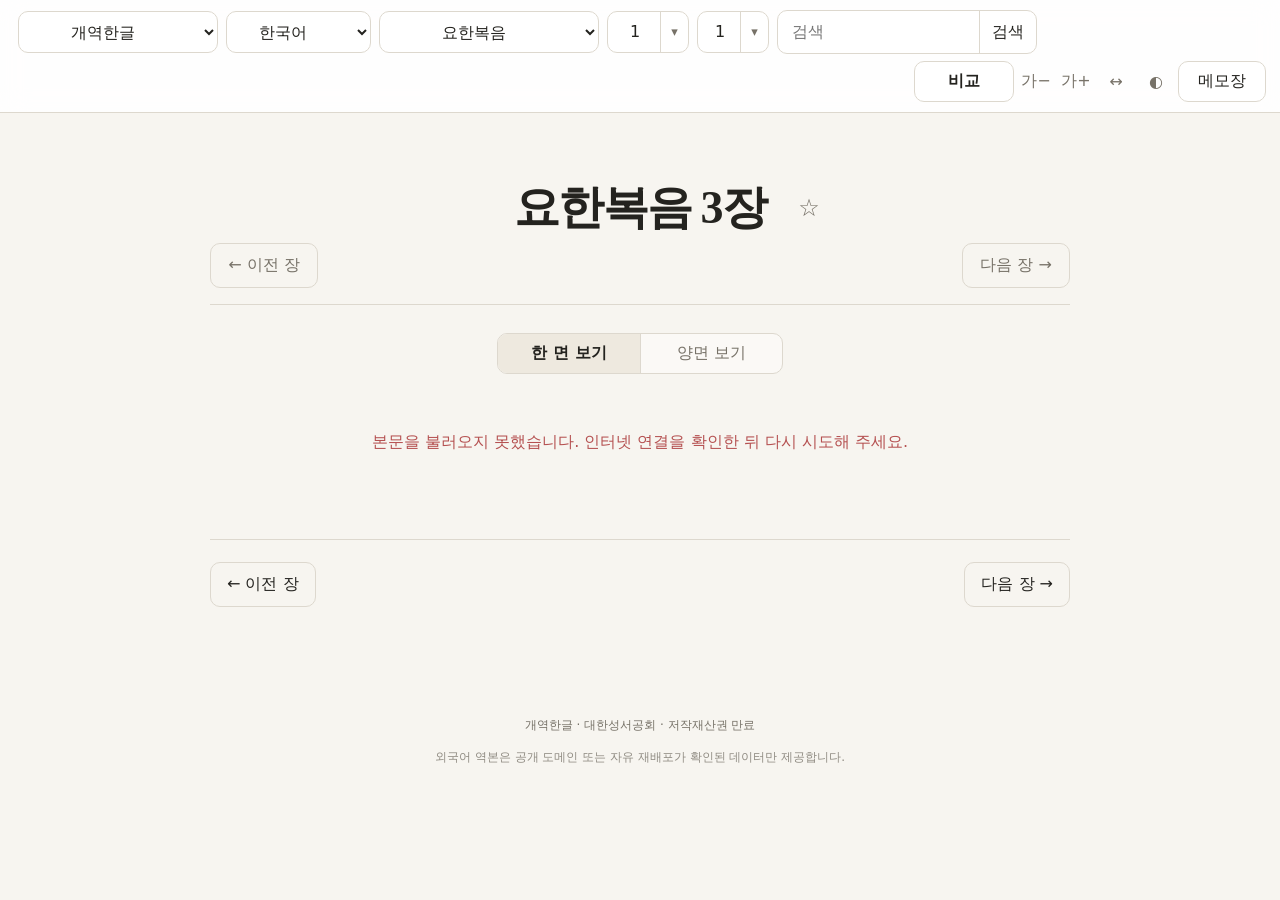
==== index.html @ c9e2caee "Restore GitHub Pages SEO host without reverting current Naver verification" ====
<!doctype html>
<html lang="ko">
<head>
  <meta charset="utf-8" />
  <meta name="viewport" content="width=device-width, initial-scale=1" />
  <meta name="color-scheme" content="light dark" />
  <meta name="google-site-verification" content="EF2VO-iQ2-aE8XbWLEJMWtKK4ZJ64HwWcraIycWCmkI" />
  <meta name="naver-site-verification" content="29ad848c2a7a71d6f9ae5b2a750b5d3fbcb6cfc6" />
  <meta name="description" content="개역한글과 여러 공개 역본을 편하게 읽고 비교할 수 있는 PC 중심 성경 읽기 웹서비스입니다." />
  <meta name="robots" content="index,follow" />
  <link rel="canonical" href="https://gsh4124-cyber.github.io/bible-reader/" />
  <link rel="alternate" hreflang="ko" href="https://gsh4124-cyber.github.io/bible-reader/" />
  <link rel="alternate" hreflang="en" href="https://gsh4124-cyber.github.io/bible-reader/en/" />
  <link rel="alternate" hreflang="fr" href="https://gsh4124-cyber.github.io/bible-reader/fr/" />
  <link rel="alternate" hreflang="de" href="https://gsh4124-cyber.github.io/bible-reader/de/" />
  <link rel="alternate" hreflang="zh" href="https://gsh4124-cyber.github.io/bible-reader/zh/" />
  <link rel="alternate" hreflang="ru" href="https://gsh4124-cyber.github.io/bible-reader/ru/" />
  <link rel="alternate" hreflang="la" href="https://gsh4124-cyber.github.io/bible-reader/la/" />
  <link rel="alternate" hreflang="pt" href="https://gsh4124-cyber.github.io/bible-reader/pt/" />
  <link rel="alternate" hreflang="ar" href="https://gsh4124-cyber.github.io/bible-reader/ar/" />
  <link rel="alternate" hreflang="x-default" href="https://gsh4124-cyber.github.io/bible-reader/" />
  <title>성경 읽기 · 개역한글 및 다국어 역본 비교</title>
  <link rel="stylesheet" href="styles.css" />
  <link rel="stylesheet" href="features.css" />
  <link rel="stylesheet" href="ui-fix.css" />
  <link rel="stylesheet" href="i18n-layout.css" />
  <link rel="stylesheet" href="records-enhancements.css" />
</head>
<body>
  <header class="topbar">
    <div class="topbar-inner centered-nav">
      <div class="location-controls" aria-label="성경 위치 선택">
        <select id="translationSelect" class="translation-select" aria-label="성경 버전"><option value="krv1961">개역한글</option><option value="kjv">KJV</option><option value="web">WEB</option><option value="asv">ASV</option><option value="lsg">Louis Segond 1910</option><option value="luth1912">Lutherbibel 1912</option><option value="cuv">和合本 CUV</option><option value="synodal">Синодальный</option><option value="vulg">Vulgata</option></select>
        <select id="bookSelect" aria-label="성경책"></select>
        <select id="chapterSelect" aria-label="장" hidden></select>
        <div id="chapterNumberControl" class="number-jump-control">
          <input id="chapterNumberInput" class="number-jump-input" type="text" inputmode="numeric" pattern="[0-9]*" value="1" aria-label="장 번호" />
          <button id="chapterOptionsButton" class="number-jump-options" type="button" aria-haspopup="listbox" aria-expanded="false" aria-label="장 목록">▾</button>
          <div id="chapterOptionsMenu" class="number-jump-menu" role="listbox" hidden></div>
        </div>
        <select id="verseSelect" aria-label="절" hidden><option value="1">1절</option></select>
        <div id="verseNumberControl" class="number-jump-control">
          <input id="verseNumberInput" class="number-jump-input" type="text" inputmode="numeric" pattern="[0-9]*" value="1" aria-label="절 번호" />
          <button id="verseOptionsButton" class="number-jump-options" type="button" aria-haspopup="listbox" aria-expanded="false" aria-label="절 목록">▾</button>
          <div id="verseOptionsMenu" class="number-jump-menu" role="listbox" hidden></div>
        </div>
        <form id="searchForm" class="top-search" role="search"><input id="searchInput" list="bookList" type="search" autocomplete="off" placeholder="검색" aria-label="성경 검색" /><datalist id="bookList"></datalist><button id="searchButton" type="submit">검색</button></form>
      </div>
      <div class="toolbar" aria-label="읽기 도구"><button id="compareToggle" class="text-button primary-tool" type="button" aria-pressed="false">비교</button><button id="fontDown" class="quick-tool">가−</button><button id="fontUp" class="quick-tool">가+</button><button id="widthToggle" class="quick-tool">↔</button><button id="themeToggle" class="quick-tool" aria-label="테마">◐</button></div>
    </div>
  </header>
  <main><section class="reader-shell">
    <aside class="ad-slot ad-slot-top" data-ad-slot="top" aria-label="광고 영역"><span>광고</span></aside>
    <section id="searchPanel" class="search-panel" hidden><div class="search-panel-head"><p id="searchSummary" class="search-summary"></p><button id="closeSearch" type="button" class="search-close">닫기</button></div><div id="searchResults" class="search-results"></div></section>
    <div class="chapter-heading"><button id="prevChapterTitle" class="title-chapter-nav" type="button">← 이전 장</button><h1 id="chapterTitle">요한복음 3장</h1><button id="nextChapterTitle" class="title-chapter-nav" type="button">다음 장 →</button></div>
    <div class="reader-view-controls" aria-label="보기 방식"><div class="reader-view-buttons"><button id="singlePageView" type="button" class="reader-view-button active" aria-pressed="true">한 면 보기</button><button id="dualPageView" type="button" class="reader-view-button" aria-pressed="false">양면 보기</button></div></div>
    <section id="comparePanel" class="compare-panel" hidden aria-label="역본 비교">
      <div class="compare-head compare-head-selects"><div class="compare-translation-block"><select id="leftTranslation" aria-label="왼쪽 비교 역본"></select></div><button id="swapTranslations" type="button" class="swap-button" title="좌우 역본 바꾸기">⇄</button><div class="compare-translation-block"><select id="rightTranslation" aria-label="오른쪽 비교 역본"></select></div></div>
      <div id="compareStatus" class="compare-status"></div><div id="compareRows" class="compare-rows"></div>
    </section>
    <div id="singleReader"><div id="status" class="status">본문을 불러오는 중…</div><article id="verses" class="verses"></article></div>
    <nav class="chapter-nav"><button id="prevChapterBottom">← 이전 장</button><button id="nextChapterBottom">다음 장 →</button></nav>
    <aside class="ad-slot ad-slot-bottom" data-ad-slot="bottom" aria-label="광고 영역"><span>광고</span></aside>
  </section></main>
  <footer><p id="translationAttribution">개역한글 · 대한성서공회</p><p class="source-note">외국어 역본은 공개 도메인 또는 자유 재배포가 확인된 데이터만 제공합니다.</p></footer>
  <script src="app.js" defer></script><script src="extra-translations.js" defer></script><script src="local-file-language.js" defer></script><script src="i18n.js" defer></script><script src="reference.js" defer></script><script src="book-finder.js" defer></script><script src="compare.js" defer></script><script src="verse-picker.js" defer></script><script src="number-jump.js" defer></script><script src="clipboard.js" defer></script><script src="title-nav.js" defer></script><script src="exact-search.js" defer></script><script src="verse-tools.js" defer></script><script src="records-enhancements.js" defer></script><script src="runtime-ui-i18n.js" defer></script><script src="analytics.js" defer></script><script src="ui-language-sync.js" defer></script>
</body></html>
---- styles.css ----
:root {
  --bg: #f7f5f0; --panel: rgba(255,255,255,.88); --text: #24231f; --muted: #777268; --line: #ddd8ce;
  --hover: #eee9df; --verse-number: #9a8e7d; --reader-width: 960px; --font-size: 21px; --line-height: 1.9;
}
:root[data-theme="dark"] { --bg:#151617; --panel:rgba(28,29,30,.92); --text:#eeeae2; --muted:#a9a49a; --line:#393a3b; --hover:#27292a; --verse-number:#8e887e; }
* { box-sizing:border-box; }
html { scroll-behavior:smooth; }
body { margin:0; background:var(--bg); color:var(--text); font-family:"Pretendard","Noto Sans KR",-apple-system,BlinkMacSystemFont,"Segoe UI",system-ui,sans-serif; transition:background .2s ease,color .2s ease; }
button,select,input { font:inherit; }
.topbar { position:sticky; top:0; z-index:20; padding:10px 18px; background:var(--panel); border-bottom:1px solid var(--line); backdrop-filter:blur(14px); }
.topbar-inner { width:min(1560px,100%); margin:0 auto; display:flex; align-items:center; gap:12px; min-width:0; }
.location-controls { flex:1 1 auto; min-width:0; display:flex; align-items:center; gap:7px; flex-wrap:nowrap; }
.toolbar { flex:0 0 auto; margin-left:auto; display:flex; align-items:center; gap:4px; white-space:nowrap; }
select,button,input { border:1px solid var(--line); background:transparent; color:var(--text); border-radius:10px; }
select { min-width:0; padding:10px 30px 10px 11px; background:color-mix(in srgb,var(--panel) 82%,transparent); white-space:nowrap; }
.translation-select { width:132px; flex:0 0 132px; }
.language-selector-wrap { flex:0 0 auto; min-width:136px; display:inline-flex !important; align-items:center; gap:6px; }
.language-select { width:112px; min-width:112px; }
#bookSelect { width:190px; flex:1 1 190px; min-width:150px; }
#chapterSelect { width:126px; flex:0 0 126px; }
#verseSelect { width:88px; flex:0 0 88px; }
.top-search { display:flex; align-items:center; gap:6px; margin-left:2px; min-width:180px; flex:1 1 260px; }
.top-search input,.top-search input:focus { width:100%; min-width:110px; padding:10px 12px; outline:none; background:color-mix(in srgb,var(--panel) 82%,transparent); }
.top-search input:focus { border-color:var(--muted); }
.top-search button { flex:0 0 auto; padding:10px 14px; background:color-mix(in srgb,var(--panel) 82%,transparent); }
.toolbar-divider,.tool-separator { width:1px; height:24px; margin:0 3px; background:var(--line); }
button { cursor:pointer; padding:9px 12px; }
button:hover { background:var(--hover); }
button:disabled { cursor:default; opacity:.38; }
button:disabled:hover { background:transparent; }
.icon-button { min-width:42px; }
.text-button { min-width:46px; }
.primary-tool { font-weight:700; background:color-mix(in srgb,var(--panel) 82%,transparent); }
.toolbar-compact,.quick-tool { min-width:38px; padding:9px 8px; color:var(--muted); background:transparent; border-color:transparent; }
.toolbar-compact:hover,.quick-tool:hover { color:var(--text); border-color:var(--line); background:var(--hover); }
main { padding:26px 24px 68px; }
.reader-shell { width:min(var(--reader-width),100%); margin:0 auto; transition:width .2s ease; }
.search-panel { max-width:800px; margin:0 auto 24px; padding:14px; border:1px solid var(--line); border-radius:14px; background:var(--panel); }
.search-panel[hidden],[hidden] { display:none !important; }
.search-panel-head { display:flex; align-items:center; justify-content:space-between; gap:12px; margin-bottom:10px; }
.search-summary { margin:0; color:var(--muted); font-size:13px; }
.search-close { flex:0 0 auto; border:0; padding:6px 8px; color:var(--muted); }
.search-results { display:grid; gap:6px; max-height:52vh; overflow:auto; padding-right:2px; }
.search-result { display:grid; grid-template-columns:110px 1fr; gap:12px; width:100%; padding:11px 12px; text-align:left; line-height:1.55; }
.search-result strong { font-size:13px; white-space:nowrap; }
.search-result span { color:var(--text); font-family:"Noto Serif KR","Nanum Myeongjo","Batang",serif; }
.chapter-heading { text-align:center; margin:0 0 25px; }
h1 { margin:0; font-family:Georgia,"Noto Serif KR","Batang",serif; font-size:clamp(30px,3vw,42px); font-weight:600; letter-spacing:-.04em; }
.status { color:var(--muted); text-align:center; padding:32px 0; }
.status.error { color:#b55151; }
.verses { padding-inline:34px; font-family:"Noto Serif KR","Nanum Myeongjo","Batang",serif; font-size:var(--font-size); line-height:var(--line-height); letter-spacing:-.012em; word-break:keep-all; }
html[lang="en"] .verses,html[lang="fr"] .verses,html[lang="de"] .verses,html[lang="pt"] .verses,html[lang="la"] .verses,html[lang="ru"] .verses { font-family:Georgia,"Times New Roman",serif; word-break:normal; letter-spacing:0; }
.verse { position:relative; margin:0 0 11px; padding:3px 10px 3px 42px; border-radius:8px; transition:background .25s ease,box-shadow .25s ease; }
.verse:hover,.verse.searched { background:var(--hover); }
.verse.searched { box-shadow:inset 3px 0 0 var(--verse-number); }
.verse-number { position:absolute; left:8px; top:7px; min-width:22px; color:var(--verse-number); font-family:system-ui,sans-serif; font-size:12px; line-height:1.5; text-align:right; user-select:none; }
.verse-text { cursor:copy; }
.verse.copied::after { content:"Copied"; position:absolute; right:10px; top:9px; color:var(--muted); font:12px/1.4 system-ui,sans-serif; }
html[lang="ko"] .verse.copied::after { content:"복사됨"; }
.compare-panel { width:min(1480px,calc(100vw - 48px)); margin-left:50%; transform:translateX(-50%); padding-inline:30px; }
.compare-controls { display:grid; grid-template-columns:minmax(240px,1fr) auto minmax(240px,1fr); align-items:end; gap:14px; max-width:760px; margin:0 auto 16px; }
.compare-controls label { display:grid; gap:5px; color:var(--muted); font-size:12px; }
.compare-controls select { width:100%; color:var(--text); background:var(--bg); }
.swap-button { min-width:44px; height:42px; font-size:18px; }
.compare-head { display:grid; grid-template-columns:1fr 1fr; gap:18px; position:sticky; top:76px; z-index:5; padding:10px 0; background:var(--bg); border-bottom:1px solid var(--line); }
.compare-head div { display:flex; align-items:baseline; justify-content:space-between; gap:12px; padding:0 18px; }
.compare-head span { color:var(--muted); font-size:12px; }
.compare-status { color:var(--muted); text-align:center; padding:30px; }
.compare-rows { font-family:"Noto Serif KR","Nanum Myeongjo","Batang",serif; font-size:var(--font-size); line-height:1.78; }
.compare-row { display:grid; grid-template-columns:1fr 1fr; gap:18px; border-bottom:1px solid var(--line); }
.compare-cell { position:relative; min-width:0; padding:14px 26px 14px 52px; word-break:keep-all; }
.compare-cell:first-child { border-right:1px solid var(--line); }
.compare-english { font-family:Georgia,"Times New Roman",serif; word-break:normal; }
.compare-verse-number { position:absolute; left:16px; top:18px; color:var(--verse-number); font:12px/1.4 system-ui,sans-serif; user-select:none; }
.compare-row:hover { background:var(--hover); }
.chapter-nav { display:flex; justify-content:space-between; gap:18px; margin-top:54px; padding-top:22px; border-top:1px solid var(--line); }
.chapter-nav button { padding:11px 16px; }
footer { max-width:960px; margin:0 auto; padding:28px 24px 54px; color:var(--muted); text-align:center; font-size:12px; line-height:1.7; }
.source-note { opacity:.8; }
@media (max-width:1320px) {
  .topbar-inner { flex-wrap:wrap; }
  .location-controls { order:2; width:100%; flex-basis:100%; }
  .toolbar { order:1; margin-left:auto; }
  .translation-select { width:120px; flex-basis:120px; }
  #bookSelect { min-width:150px; }
  .top-search { min-width:170px; }
}
@media (max-width:760px) {
  .topbar { padding:8px 10px; }
  .topbar-inner { gap:8px; }
  .toolbar { width:100%; justify-content:flex-end; }
  .toolbar-divider,.tool-separator { display:none; }
  .toolbar-compact,.quick-tool { min-width:34px; padding:8px 6px; }
  .location-controls { width:100%; flex-wrap:wrap; }
  .translation-select { width:105px; flex:0 0 105px; }
  .language-selector-wrap { min-width:125px; }
  .language-select { width:98px; min-width:98px; }
  #bookSelect { min-width:145px; flex:1 1 145px; }
  #chapterSelect { width:104px; flex:0 0 104px; }
  #verseSelect { width:78px; flex:0 0 78px; }
  .top-search { width:100%; flex-basis:100%; margin-left:0; }
  .top-search input,.top-search input:focus { width:100%; }
  select { min-width:76px; }
  main { padding:22px 17px 58px; } .search-result { grid-template-columns:1fr; gap:4px; } .verses { padding-inline:0; } .verse { padding-left:34px; } .verse-number { left:3px; }
  .compare-panel { padding-inline:0; }
  .compare-controls { grid-template-columns:1fr auto 1fr; gap:8px; } .compare-controls label span { font-size:11px; } .compare-controls select { min-width:0; padding-right:24px; }
  .compare-head { top:154px; gap:8px; } .compare-head div { display:block; padding:0 8px; } .compare-head span { display:block; margin-top:3px; }
  .compare-row { gap:8px; } .compare-cell { padding:12px 8px 12px 30px; font-size:calc(var(--font-size) - 2px); } .compare-verse-number { left:7px; top:16px; } .compare-cell:first-child { border-right:1px solid var(--line); }
}
---- features.css ----
#verseSelect { min-width:78px; }
.verse.verse-picked,.compare-row.verse-picked { background:color-mix(in srgb,#f3cf62 28%,var(--hover)); box-shadow:inset 4px 0 0 #c79f2b; }
.verse.verse-picked { border-radius:8px; }
.ad-slot { display:none; align-items:center; justify-content:center; min-height:90px; margin:10px auto 22px; max-width:960px; border:1px dashed var(--line); border-radius:12px; color:var(--muted); font-size:11px; }
body[data-ads="enabled"] .ad-slot { display:flex; }
.ad-slot-bottom { margin-top:28px; margin-bottom:0; }
.section-heading { margin:30px 0 13px; padding-left:42px; color:var(--text); font-size:15px; font-weight:700; }
.verse-note-marker { display:inline-flex; align-items:center; justify-content:center; min-width:18px; height:18px; margin-left:5px; padding:0 4px; border:1px solid var(--line); border-radius:999px; color:var(--muted); font:10px/1 system-ui,sans-serif; vertical-align:super; cursor:pointer; }
.verse-note { margin:6px 0 2px 42px; padding:9px 11px; border-left:2px solid var(--line); color:var(--muted); font-size:13px; line-height:1.6; }
@media(max-width:760px){#verseSelect{min-width:70px}.section-heading{padding-left:34px}.verse-note{margin-left:34px}}
---- ui-fix.css ----
.toolbar,.toolbar button,.quick-tool,.primary-tool{white-space:nowrap;writing-mode:horizontal-tb;word-break:keep-all;flex-shrink:0}
#compareToggle{min-width:58px;padding-inline:14px}.quick-tool{min-width:46px;padding-inline:10px}.translation-select{min-width:150px;max-width:210px}.notebook-button{min-width:62px;padding-inline:12px}
.search-panel{width:100%;max-width:960px;margin-left:auto;margin-right:auto}
.chapter-heading{position:relative;display:flex;align-items:flex-end;justify-content:space-between;width:100%;height:146px;margin:20px auto 28px;padding:0 0 16px;border-bottom:1px solid var(--line)}
.chapter-heading h1{position:absolute;left:50%;top:50%;margin:0;text-align:center;transform:translate(-50%,-50%);white-space:nowrap}
.chapter-bookmark-button{position:absolute;left:calc(50% + 150px);top:50%;z-index:2;min-width:38px;width:38px;height:38px;padding:0;border-color:transparent;border-radius:999px;color:var(--muted);background:transparent;font-size:24px;line-height:1;transform:translateY(-50%)}.chapter-bookmark-button:hover{border-color:var(--line);color:var(--text);background:var(--hover)}.chapter-bookmark-button.active{color:#9a7212;text-shadow:0 0 0 currentColor}
.title-chapter-nav{min-width:108px;padding:11px 16px;color:var(--muted);background:transparent;white-space:nowrap;align-self:flex-end;z-index:1}.title-chapter-nav:hover{color:var(--text);background:var(--hover)}#prevChapterTitle{margin-right:auto}#nextChapterTitle{margin-left:auto}
.reader-view-controls{display:flex;justify-content:center;margin:0 auto 26px}.reader-view-buttons{display:flex;border:1px solid var(--line);border-radius:10px;overflow:hidden;background:color-mix(in srgb,var(--panel) 45%,transparent)}.reader-view-button{min-width:142px;border:0;border-radius:0;padding:9px 18px;color:var(--muted);background:transparent}.reader-view-button+.reader-view-button{border-left:1px solid var(--line)}.reader-view-button.active{color:var(--text);font-weight:700;background:var(--hover)}
#singleReader.dual-page{width:min(calc(var(--reader-width) * 1.5),calc(100vw - 48px));margin-left:50%;transform:translateX(-50%);transition:width .2s ease}#singleReader.dual-page .verses{column-count:2;column-gap:72px;column-rule:1px solid var(--line);padding-inline:34px}#singleReader.dual-page .verse{break-inside:avoid-column;-webkit-column-break-inside:avoid;margin-bottom:13px}
.compare-panel{padding-top:2px}.compare-head-selects{display:grid;grid-template-columns:minmax(260px,1fr) auto minmax(260px,1fr);align-items:center;gap:14px;position:static;z-index:auto;padding:8px 0 12px;background:var(--bg);border-bottom:1px solid var(--line)}.compare-head-selects .compare-translation-block{display:grid;justify-items:center;align-items:center;justify-content:stretch;text-align:center;padding:0 16px}.compare-head-selects .compare-translation-block select{width:min(100%,500px);text-align:center;text-align-last:center;background:var(--bg)}.compare-head-selects .swap-button{align-self:center}.compare-row .compare-cell:nth-child(2){padding-left:52px}.compare-row .compare-cell:nth-child(2) .compare-verse-number{visibility:hidden}.compare-panel.stacked .compare-head-selects{grid-template-columns:1fr auto 1fr}.compare-panel.stacked .compare-row{grid-template-columns:1fr;gap:0}.compare-panel.stacked .compare-cell:first-child{border-right:0;border-bottom:1px dashed var(--line)}
.verse{padding-right:50px}.verse-actions-trigger{position:absolute;right:8px;top:50%;z-index:3;display:flex;align-items:center;justify-content:center;width:30px;height:30px;min-width:30px;padding:0;border:1px solid color-mix(in srgb,var(--line) 72%,transparent);border-radius:999px;color:var(--muted);background:color-mix(in srgb,var(--panel) 72%,transparent);font:700 18px/1 system-ui,sans-serif;opacity:.58;transform:translateY(-50%);transition:opacity .15s ease,background .15s ease,border-color .15s ease,color .15s ease}.verse:hover .verse-actions-trigger,.verse:focus-within .verse-actions-trigger,.verse-actions-trigger:hover{opacity:1;color:var(--text);border-color:var(--line);background:var(--panel)}.verse-action-popover{position:absolute;z-index:80;display:flex;gap:4px;padding:5px;border:1px solid var(--line);border-radius:10px;background:var(--panel);box-shadow:0 8px 28px rgba(0,0,0,.12);backdrop-filter:blur(12px)}.verse-action-popover button{padding:7px 10px;white-space:nowrap;border-color:transparent;color:var(--text);background:transparent}.verse-action-popover button:hover{border-color:var(--line);background:var(--hover)}.verse.user-highlight{background:color-mix(in srgb,#e6c85f 28%,var(--bg));box-shadow:inset 4px 0 0 #b28b1f}.verse.user-bookmarked::before{content:'◆';position:absolute;right:12px;top:7px;z-index:4;color:#a77b14;font-size:12px;filter:drop-shadow(0 1px 0 color-mix(in srgb,var(--bg) 70%,transparent))}.verse.user-noted::after{content:'✎';position:absolute;right:11px;bottom:6px;z-index:4;color:#7659a8;font:700 15px/1 system-ui,sans-serif;filter:drop-shadow(0 1px 0 color-mix(in srgb,var(--bg) 70%,transparent))}.verse.user-bookmarked.user-noted::before{top:5px}.verse.user-bookmarked.user-noted::after{bottom:5px}.verse.user-bookmarked .verse-actions-trigger,.verse.user-noted .verse-actions-trigger{right:35px}
.verse-note-editor{position:fixed;left:50%;top:50%;z-index:120;display:grid;gap:12px;width:min(520px,calc(100vw - 28px));padding:18px;border:1px solid var(--line);border-radius:14px;background:var(--panel);box-shadow:0 18px 60px rgba(0,0,0,.22);backdrop-filter:blur(18px);transform:translate(-50%,-50%)}.verse-note-editor strong{font-size:14px}.verse-note-editor textarea{width:100%;min-height:150px;padding:12px;border:1px solid var(--line);border-radius:10px;resize:vertical;background:var(--bg);color:var(--text);font:15px/1.6 system-ui,sans-serif}.verse-note-actions{display:flex;justify-content:flex-end;gap:8px}.verse-note-actions button{padding:8px 12px}
.notebook-panel{position:fixed;top:0;right:0;z-index:130;width:min(430px,94vw);height:100vh;display:flex;flex-direction:column;border-left:1px solid var(--line);background:color-mix(in srgb,var(--bg) 94%,transparent);box-shadow:-14px 0 44px rgba(0,0,0,.16);backdrop-filter:blur(18px)}.notebook-head{display:flex;align-items:center;justify-content:space-between;gap:12px;padding:18px;border-bottom:1px solid var(--line)}.notebook-title{font-size:18px}.notebook-close{padding:7px 10px}.notebook-tabs{display:grid;grid-template-columns:1fr 1fr;gap:0;margin:12px 14px 0;border:1px solid var(--line);border-radius:10px;overflow:hidden}.notebook-tabs button{border:0;border-radius:0;padding:9px 10px;color:var(--muted);background:transparent}.notebook-tabs button+button{border-left:1px solid var(--line)}.notebook-tabs button.active{color:var(--text);font-weight:700;background:var(--hover)}.notebook-list{display:grid;gap:10px;overflow:auto;padding:14px}.notebook-empty{margin:24px 8px;color:var(--muted);text-align:center}.notebook-item{display:grid;gap:8px;padding:13px;border:1px solid var(--line);border-radius:12px;background:color-mix(in srgb,var(--panel) 72%,transparent)}.notebook-item>strong{font-size:13px;color:#8f6913}.notebook-item>p{margin:0;white-space:pre-wrap;word-break:break-word;font:14px/1.6 system-ui,sans-serif}.notebook-item>.saved-verse-text{font-family:"Noto Serif KR","Nanum Myeongjo","Batang",serif;font-size:15px;line-height:1.7;color:var(--text)}.notebook-item-actions{display:flex;justify-content:flex-end;gap:6px}.notebook-item-actions button{padding:6px 9px;font-size:12px}
@media(min-width:1041px){.topbar-inner.centered-nav{grid-template-columns:minmax(0,1fr) auto;gap:12px;width:min(1560px,100%)}.centered-nav .location-controls{grid-column:1;justify-self:stretch;display:grid;grid-template-columns:minmax(145px,1.1fr) minmax(105px,.8fr) minmax(150px,1.15fr) minmax(100px,.7fr) minmax(86px,.62fr) minmax(250px,1.55fr);gap:7px;width:100%;min-width:0}.location-controls>select{width:100%;min-width:0!important;max-width:none!important}.location-controls .top-search{display:grid;grid-template-columns:minmax(140px,1fr) auto;gap:6px;width:100%;min-width:0;margin-left:0}.location-controls .top-search input,.location-controls .top-search input:focus{width:100%!important;min-width:0}.toolbar{grid-column:2;justify-self:end;min-width:max-content}}
@media(max-width:1250px) and (min-width:1041px){.topbar{padding-inline:10px}.topbar-inner.centered-nav{gap:8px}.centered-nav .location-controls{grid-template-columns:minmax(125px,1fr) minmax(96px,.75fr) minmax(130px,1fr) minmax(90px,.65fr) minmax(78px,.55fr) minmax(210px,1.4fr);gap:5px}.toolbar{gap:2px}#compareToggle{min-width:50px;padding-inline:9px}.quick-tool{min-width:38px;padding-inline:6px}.notebook-button{min-width:54px;padding-inline:8px}}
@media(max-width:1040px){.topbar{position:relative}.topbar-inner.centered-nav{display:flex;flex-direction:column;align-items:stretch;gap:8px}.toolbar{order:1;align-self:flex-end}.centered-nav .location-controls{order:2;display:grid;grid-template-columns:1fr 1fr;gap:8px;width:100%;justify-self:stretch}.location-controls>select{width:100%;min-width:0!important;max-width:none!important}.location-controls .top-search{grid-column:1/-1;display:grid;grid-template-columns:minmax(0,1fr) auto;width:100%;margin:0}.location-controls .top-search input,.location-controls .top-search input:focus{width:100%!important;min-width:0}main{padding-top:18px}}
@media(max-width:760px){.topbar{padding:8px 10px}.toolbar{width:100%;justify-content:flex-end;overflow-x:auto;scrollbar-width:none}.toolbar::-webkit-scrollbar{display:none}.toolbar .toolbar-divider{display:none}.quick-tool,#compareToggle{min-width:42px;padding-inline:7px}.notebook-button{min-width:52px;padding-inline:7px}.centered-nav .location-controls{grid-template-columns:minmax(0,1.4fr) minmax(70px,.65fr) minmax(70px,.65fr);grid-template-rows:auto auto}.centered-nav #bookSelect{grid-column:1;grid-row:1}.centered-nav #chapterSelect{grid-column:2;grid-row:1}.centered-nav #verseSelect{grid-column:3;grid-row:1}.centered-nav .translation-select{grid-column:1;grid-row:2}.centered-nav .location-controls .top-search{grid-column:2/4;grid-row:2}.chapter-heading{height:112px;margin:18px auto 24px;padding-bottom:12px}.chapter-heading h1{top:50%;max-width:calc(100% - 130px);overflow:hidden;text-overflow:ellipsis}.chapter-bookmark-button{left:auto;right:48px;top:50%;width:34px;height:34px;font-size:21px}.title-chapter-nav{min-width:42px;width:42px;padding:8px 0;font-size:0;align-self:flex-end}#prevChapterTitle::after{content:'←';font-size:18px}#nextChapterTitle::after{content:'→';font-size:18px}.reader-view-buttons{width:100%}.reader-view-button{min-width:0;flex:1}#singleReader.dual-page{width:100%;margin-left:0;transform:none}#singleReader.dual-page .verses{column-count:1;column-rule:0;padding-inline:0}.compare-panel{width:100%;margin-left:0;transform:none;padding-inline:0}.compare-head-selects{grid-template-columns:minmax(0,1fr) auto minmax(0,1fr);gap:6px}.compare-head-selects .compare-translation-block{padding:0}.compare-head-selects .compare-translation-block select{min-width:0;width:100%;padding-right:20px;font-size:12px}.compare-row{grid-template-columns:1fr}.compare-cell:first-child{border-right:0;border-bottom:1px dashed var(--line)}.compare-row .compare-cell:nth-child(2){padding-left:30px}.verse{padding-right:42px}.verse-actions-trigger{right:5px;opacity:.75}.verse-action-popover{max-width:calc(100vw - 24px);flex-wrap:wrap}.notebook-panel{width:100vw}}
@media(max-width:520px){main{padding:14px 12px 48px}.centered-nav .location-controls{grid-template-columns:minmax(0,1.4fr) minmax(64px,.65fr) minmax(64px,.65fr)}.chapter-heading{height:100px}.chapter-bookmark-button{right:42px}.verses{font-size:clamp(17px,var(--font-size),21px)}.verse{padding-left:30px;padding-right:38px}.verse-number{left:0}.reader-view-controls{margin-bottom:18px}}
---- i18n-layout.css ----
.language-selector-wrap{display:flex;align-items:center;min-width:0}.language-icon{display:none!important}.language-select{width:100%;min-width:0;max-width:none}.location-controls select,.location-controls input,.location-controls button{min-width:0}.location-controls select{white-space:nowrap;text-overflow:ellipsis}.top-search{min-width:0}

/* Keep selector values visually centered, while search text stays left aligned. */
.location-controls>select,.language-selector-wrap select{height:42px!important;padding-top:0!important;padding-bottom:0!important;line-height:40px!important;text-align:center;text-align-last:center;vertical-align:middle}.location-controls>select option,.language-selector-wrap select option{text-align:start}.location-controls .top-search input{text-align:left!important}

/* Search is one compact visual control. */
.location-controls .top-search{display:grid!important;grid-template-columns:minmax(0,1fr) auto!important;gap:0!important;border:1px solid var(--line);border-radius:10px;overflow:hidden;background:color-mix(in srgb,var(--panel) 82%,transparent);align-items:stretch}
.location-controls .top-search input,.location-controls .top-search input:focus{border:0!important;border-radius:0!important;background:transparent!important;box-shadow:none!important;outline:none!important;height:42px!important;line-height:42px!important;padding:0 14px!important}
.location-controls .top-search button{border:0!important;border-left:1px solid var(--line)!important;border-radius:0!important;background:transparent!important;padding-inline:12px!important;height:42px!important;display:flex!important;align-items:center!important;justify-content:center!important}
.location-controls .top-search button:hover{background:var(--hover)!important}

/* Primary navigation controls share one quiet visual rhythm. */
.location-controls>select,.language-selector-wrap select{background:color-mix(in srgb,var(--panel) 74%,transparent)}
.number-jump-control{position:relative;height:42px;display:grid;grid-template-columns:minmax(0,1fr) 28px;border:1px solid var(--line);border-radius:10px;background:color-mix(in srgb,var(--panel) 74%,transparent);box-sizing:border-box;overflow:visible;align-items:center}
.number-jump-input{width:100%;height:40px;border:0!important;border-radius:10px 0 0 10px!important;background:transparent!important;color:var(--text);font:inherit;text-align:center;appearance:textfield;-moz-appearance:textfield;box-shadow:none!important;outline:none!important;padding:0 2px 0 4px!important;box-sizing:border-box;line-height:40px!important}
.number-jump-input::-webkit-outer-spin-button,.number-jump-input::-webkit-inner-spin-button{-webkit-appearance:none;margin:0}
.number-jump-control:focus-within{border-color:color-mix(in srgb,var(--text) 42%,var(--line));box-shadow:0 0 0 2px color-mix(in srgb,var(--text) 8%,transparent)}
.number-jump-options{height:40px!important;border:0!important;border-left:1px solid var(--line)!important;border-radius:0 9px 9px 0!important;background:transparent!important;color:var(--muted);padding:0!important;font-size:13px;line-height:40px!important;cursor:pointer;display:flex!important;align-items:center!important;justify-content:center!important}
.number-jump-options:hover{background:var(--hover)!important;color:var(--text)}
.number-jump-menu{position:absolute;z-index:220;top:calc(100% + 5px);left:0;right:0;max-height:260px;overflow:auto;padding:5px;border:1px solid var(--line);border-radius:10px;background:var(--panel);box-shadow:0 10px 28px rgba(0,0,0,.14)}
.number-jump-menu[hidden]{display:none!important}
.number-jump-option{display:block;width:100%;height:34px!important;border:0!important;border-radius:7px!important;background:transparent!important;color:var(--text)!important;text-align:center;padding:0 8px!important;font:inherit;cursor:pointer}
.number-jump-option:hover,.number-jump-option[aria-selected="true"]{background:var(--hover)!important;font-weight:700}

/* Desktop navigation boxes use explicit widths so language changes cannot resize the topbar. */
@media(min-width:761px){
  .centered-nav #translationSelect{width:220px!important;min-width:220px!important;max-width:220px!important}
  .centered-nav .language-selector-wrap{width:160px!important;min-width:160px!important;max-width:160px!important}
  .centered-nav #bookSelect{width:240px!important;min-width:240px!important;max-width:240px!important}
  .centered-nav #chapterNumberControl{width:84px!important;min-width:84px!important;max-width:84px!important}
  .centered-nav #verseNumberControl{width:74px!important;min-width:74px!important;max-width:74px!important}
  .centered-nav .top-search{width:300px!important;min-width:300px!important;max-width:300px!important;justify-self:end}
  .toolbar{display:grid!important;grid-template-columns:100px 36px 36px 36px 36px 88px!important;gap:4px!important;align-items:center!important;width:348px!important;min-width:348px!important;max-width:348px!important}
  .toolbar #compareToggle{width:100px!important;min-width:100px!important;max-width:100px!important;margin:0!important;overflow:hidden;text-overflow:ellipsis;white-space:nowrap}
  .toolbar .quick-tool{width:36px!important;min-width:36px!important;max-width:36px!important;padding-inline:0!important;margin:0!important}
  .toolbar .notebook-button{width:88px!important;min-width:88px!important;max-width:88px!important;margin:0!important;overflow:hidden;text-overflow:ellipsis;white-space:nowrap}
}
.toolbar #compareToggle{border-color:var(--line);background:color-mix(in srgb,var(--panel) 76%,transparent);font-weight:700}
.toolbar .notebook-button{border-color:var(--line);background:color-mix(in srgb,var(--panel) 64%,transparent)}

/* Keep the chapter title visually centered, larger, and preserve the book/chapter gap. */
.chapter-heading h1,.chapter-heading .chapter-bookmark-button{top:34%!important}
.chapter-heading h1{word-spacing:normal!important;font-size:clamp(46px,3vw,56px)!important;line-height:1.15!important}

@media(min-width:1360px){
  .topbar{padding-block:9px}
  .topbar-inner.centered-nav{display:grid!important;grid-template-columns:minmax(0,1fr) 348px!important;gap:10px!important;width:min(1740px,100%)!important;align-items:center}
  .centered-nav .location-controls{display:grid!important;grid-template-columns:220px 160px 240px 84px 74px 300px!important;gap:8px!important;width:100%!important;min-width:0;align-items:center;justify-content:start}
  .centered-nav #translationSelect{grid-column:1}.centered-nav .language-selector-wrap{grid-column:2}.centered-nav #bookSelect{grid-column:3}.centered-nav #chapterNumberControl{grid-column:4}.centered-nav #verseNumberControl{grid-column:5}.centered-nav .top-search{grid-column:6!important}
  .toolbar{grid-column:2;justify-self:end;align-self:center}
}

@media(min-width:1041px) and (max-width:1359px){
  .topbar-inner.centered-nav{display:flex!important;flex-wrap:wrap;align-items:center;gap:7px;width:min(1450px,100%)!important}
  .centered-nav .location-controls{order:1;flex:1 1 auto;display:grid!important;grid-template-columns:200px 145px 220px 82px 72px 260px!important;gap:8px!important;width:auto!important;min-width:1020px;align-items:center}
  .centered-nav #translationSelect{width:200px!important;min-width:200px!important;max-width:200px!important}.centered-nav .language-selector-wrap{width:145px!important;min-width:145px!important;max-width:145px!important}.centered-nav #bookSelect{width:220px!important;min-width:220px!important;max-width:220px!important}.centered-nav #chapterNumberControl{width:82px!important;min-width:82px!important;max-width:82px!important}.centered-nav #verseNumberControl{width:72px!important;min-width:72px!important;max-width:72px!important}
  .centered-nav #translationSelect{grid-column:1}.centered-nav .language-selector-wrap{grid-column:2}.centered-nav #bookSelect{grid-column:3}.centered-nav #chapterNumberControl{grid-column:4}.centered-nav #verseNumberControl{grid-column:5}.centered-nav .top-search{grid-column:6!important;width:260px!important;min-width:260px!important;max-width:260px!important;justify-self:end}
  .toolbar{order:2;margin-inline-start:auto}
}

@media(min-width:761px) and (max-width:1040px){
  .topbar-inner.centered-nav{display:flex!important;flex-direction:column;align-items:stretch;gap:7px}
  .centered-nav .location-controls{order:1;display:grid!important;grid-template-columns:200px 145px 220px 82px 72px!important;gap:8px!important;width:100%;align-items:center}
  .centered-nav #translationSelect{grid-column:1}.centered-nav .language-selector-wrap{grid-column:2}.centered-nav #bookSelect{grid-column:3}.centered-nav #chapterNumberControl{grid-column:4}.centered-nav #verseNumberControl{grid-column:5}
  .centered-nav .top-search{grid-column:1/6!important;grid-row:2!important;width:300px!important;min-width:300px!important;max-width:300px!important;justify-self:end}
  .toolbar{order:2;align-self:flex-end}
}

@media(max-width:760px){
  .topbar{padding:8px 10px}
  .topbar-inner.centered-nav{gap:7px!important}
  .centered-nav .location-controls{display:grid!important;grid-template-columns:minmax(0,1.7fr) minmax(82px,.62fr) minmax(76px,.58fr)!important;grid-template-rows:auto auto auto!important;column-gap:9px!important;row-gap:8px!important}
  .centered-nav #translationSelect{grid-column:1/3!important;grid-row:1!important;width:100%!important;min-width:0!important;max-width:100%!important}
  .centered-nav .language-selector-wrap{grid-column:3!important;grid-row:1!important;width:100%!important;min-width:0!important;max-width:100%!important}
  .centered-nav #bookSelect{grid-column:1!important;grid-row:2!important;width:100%!important;min-width:0!important;max-width:100%!important}
  .centered-nav #chapterNumberControl{grid-column:2!important;grid-row:2!important;width:100%!important;min-width:0!important;max-width:100%!important}
  .centered-nav #verseNumberControl{grid-column:3!important;grid-row:2!important;width:100%!important;min-width:0!important;max-width:100%!important}
  .centered-nav .location-controls .top-search{grid-column:1/4!important;grid-row:3!important;width:100%!important;max-width:100%!important}
  .centered-nav #bookSelect,.centered-nav #chapterNumberControl,.centered-nav #verseNumberControl,.centered-nav #translationSelect,.centered-nav .language-selector-wrap{margin:0!important;box-sizing:border-box}
  .language-select{padding-inline:8px;font-size:13px}
  .number-jump-control{grid-template-columns:minmax(0,1fr) 28px}
  .chapter-heading h1{font-size:clamp(38px,10vw,46px)!important}
  .toolbar{width:100%;justify-content:flex-end!important;overflow-x:auto;scrollbar-width:none}.toolbar::-webkit-scrollbar{display:none}
  .toolbar #compareToggle{margin-inline:0 4px}.toolbar .notebook-button{margin-inline-start:3px}
}

@media(max-width:420px){
  .centered-nav .location-controls{grid-template-columns:minmax(0,1.65fr) minmax(76px,.6fr) minmax(70px,.56fr)!important;column-gap:7px!important;row-gap:7px!important}
  .location-controls select,.number-jump-input{font-size:14px}.language-select{font-size:12px!important}
  .number-jump-control{grid-template-columns:minmax(0,1fr) 26px}
}
---- records-enhancements.css ----
.notebook-tabs{grid-template-columns:repeat(3,minmax(0,1fr))!important}
.notebook-tabs button{min-width:0;padding-inline:6px;font-size:13px;white-space:nowrap}
.notebook-data-tools{display:flex;justify-content:flex-end;gap:7px;padding:10px 14px 0}
.notebook-data-tools button{padding:6px 9px;border-color:var(--line);color:var(--muted);background:transparent;font-size:12px}
.notebook-data-tools button:hover{color:var(--text);background:var(--hover)}
.chapter-record-item{min-height:70px;align-content:center}
.record-note-text{margin:2px 0 0!important;padding:9px 10px;border-left:3px solid #b18a28;border-radius:6px;background:color-mix(in srgb,var(--hover) 70%,transparent);color:var(--text);font:13px/1.6 system-ui,sans-serif!important}
.saved-record-item .notebook-item-actions,.highlight-record-item .notebook-item-actions,.chapter-record-item .notebook-item-actions{margin-top:2px}
.notebook-backdrop{position:fixed;inset:0;z-index:129;background:rgba(0,0,0,.04)}
.record-note-backdrop{position:fixed;inset:0;z-index:140;display:flex;align-items:center;justify-content:center;background:rgba(0,0,0,.18);backdrop-filter:blur(1px)}
.record-note-backdrop .record-note-editor{position:relative;left:auto;top:auto;transform:none;z-index:141}
@media(max-width:430px){.notebook-tabs button{font-size:12px;padding-inline:3px}.notebook-data-tools{justify-content:stretch}.notebook-data-tools button{flex:1}}
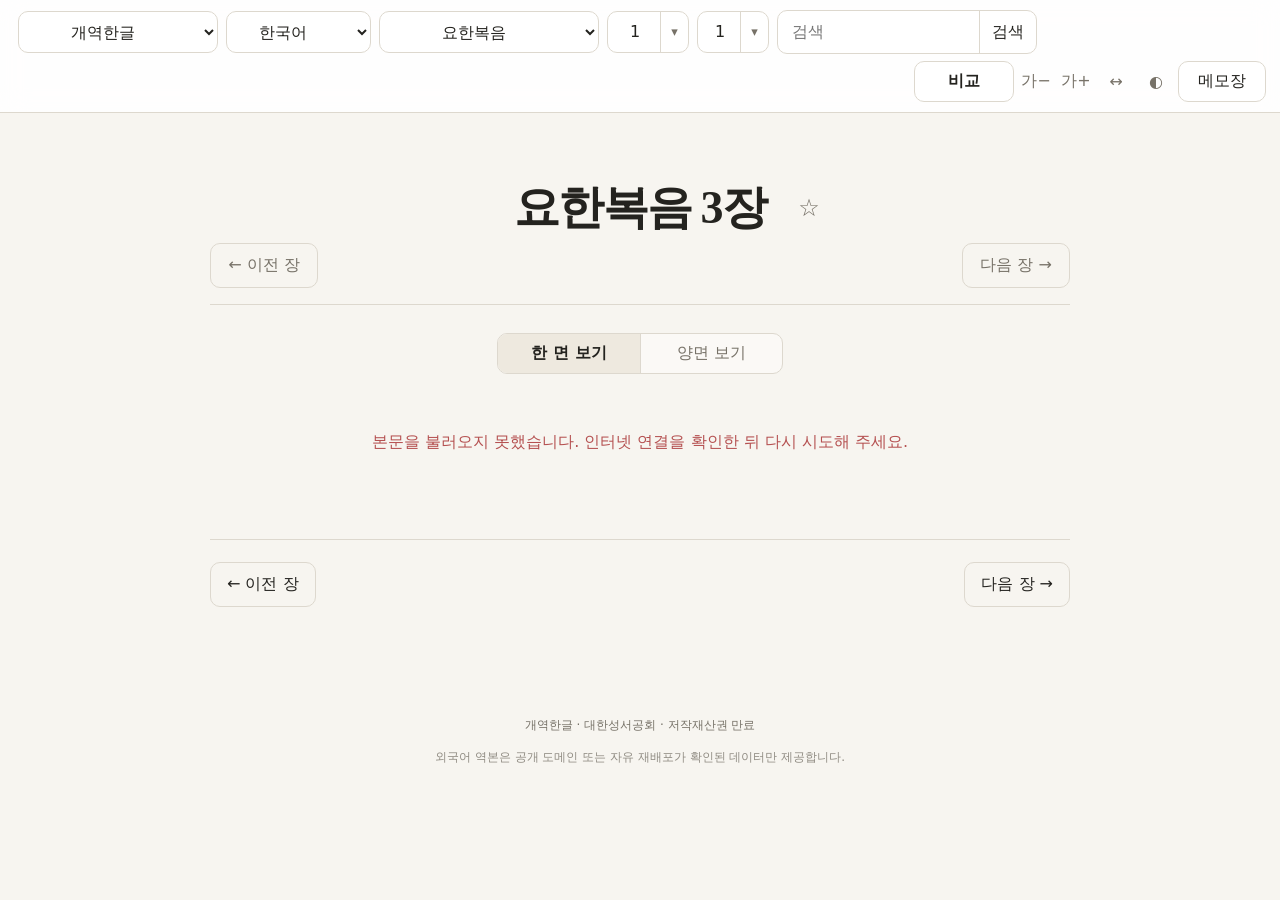
==== commit d46b72f3: "Point Bible root SEO to Cloudflare production" ====
--- a/index.html
+++ b/index.html
@@ -8,17 +8,17 @@
   <meta name="naver-site-verification" content="29ad848c2a7a71d6f9ae5b2a750b5d3fbcb6cfc6" />
   <meta name="description" content="개역한글과 여러 공개 역본을 편하게 읽고 비교할 수 있는 PC 중심 성경 읽기 웹서비스입니다." />
   <meta name="robots" content="index,follow" />
-  <link rel="canonical" href="https://gsh4124-cyber.github.io/bible-reader/" />
-  <link rel="alternate" hreflang="ko" href="https://gsh4124-cyber.github.io/bible-reader/" />
-  <link rel="alternate" hreflang="en" href="https://gsh4124-cyber.github.io/bible-reader/en/" />
-  <link rel="alternate" hreflang="fr" href="https://gsh4124-cyber.github.io/bible-reader/fr/" />
-  <link rel="alternate" hreflang="de" href="https://gsh4124-cyber.github.io/bible-reader/de/" />
-  <link rel="alternate" hreflang="zh" href="https://gsh4124-cyber.github.io/bible-reader/zh/" />
-  <link rel="alternate" hreflang="ru" href="https://gsh4124-cyber.github.io/bible-reader/ru/" />
-  <link rel="alternate" hreflang="la" href="https://gsh4124-cyber.github.io/bible-reader/la/" />
-  <link rel="alternate" hreflang="pt" href="https://gsh4124-cyber.github.io/bible-reader/pt/" />
-  <link rel="alternate" hreflang="ar" href="https://gsh4124-cyber.github.io/bible-reader/ar/" />
-  <link rel="alternate" hreflang="x-default" href="https://gsh4124-cyber.github.io/bible-reader/" />
+  <link rel="canonical" href="https://bible-reader-1iz.pages.dev/" />
+  <link rel="alternate" hreflang="ko" href="https://bible-reader-1iz.pages.dev/" />
+  <link rel="alternate" hreflang="en" href="https://bible-reader-1iz.pages.dev/en/" />
+  <link rel="alternate" hreflang="fr" href="https://bible-reader-1iz.pages.dev/fr/" />
+  <link rel="alternate" hreflang="de" href="https://bible-reader-1iz.pages.dev/de/" />
+  <link rel="alternate" hreflang="zh" href="https://bible-reader-1iz.pages.dev/zh/" />
+  <link rel="alternate" hreflang="ru" href="https://bible-reader-1iz.pages.dev/ru/" />
+  <link rel="alternate" hreflang="la" href="https://bible-reader-1iz.pages.dev/la/" />
+  <link rel="alternate" hreflang="pt" href="https://bible-reader-1iz.pages.dev/pt/" />
+  <link rel="alternate" hreflang="ar" href="https://bible-reader-1iz.pages.dev/ar/" />
+  <link rel="alternate" hreflang="x-default" href="https://bible-reader-1iz.pages.dev/" />
   <title>성경 읽기 · 개역한글 및 다국어 역본 비교</title>
   <link rel="stylesheet" href="styles.css" />
   <link rel="stylesheet" href="features.css" />
@@ -61,7 +61,6 @@
     <div id="singleReader"><div id="status" class="status">본문을 불러오는 중…</div><article id="verses" class="verses"></article></div>
     <nav class="chapter-nav"><button id="prevChapterBottom">← 이전 장</button><button id="nextChapterBottom">다음 장 →</button></nav>
     <aside class="ad-slot ad-slot-bottom" data-ad-slot="bottom" aria-label="광고 영역"><span>광고</span></aside>
-  </section></main>
-  <footer><p id="translationAttribution">개역한글 · 대한성서공회</p><p class="source-note">외국어 역본은 공개 도메인 또는 자유 재배포가 확인된 데이터만 제공합니다.</p></footer>
+  </section></main><footer><p id="translationAttribution">개역한글 · 대한성서공회</p><p class="source-note">외국어 역본은 공개 도메인 또는 자유 재배포가 확인된 데이터만 제공합니다.</p></footer>
   <script src="app.js" defer></script><script src="extra-translations.js" defer></script><script src="local-file-language.js" defer></script><script src="i18n.js" defer></script><script src="reference.js" defer></script><script src="book-finder.js" defer></script><script src="compare.js" defer></script><script src="verse-picker.js" defer></script><script src="number-jump.js" defer></script><script src="clipboard.js" defer></script><script src="title-nav.js" defer></script><script src="exact-search.js" defer></script><script src="verse-tools.js" defer></script><script src="records-enhancements.js" defer></script><script src="runtime-ui-i18n.js" defer></script><script src="analytics.js" defer></script><script src="ui-language-sync.js" defer></script>
-</body></html>
+</body></html>
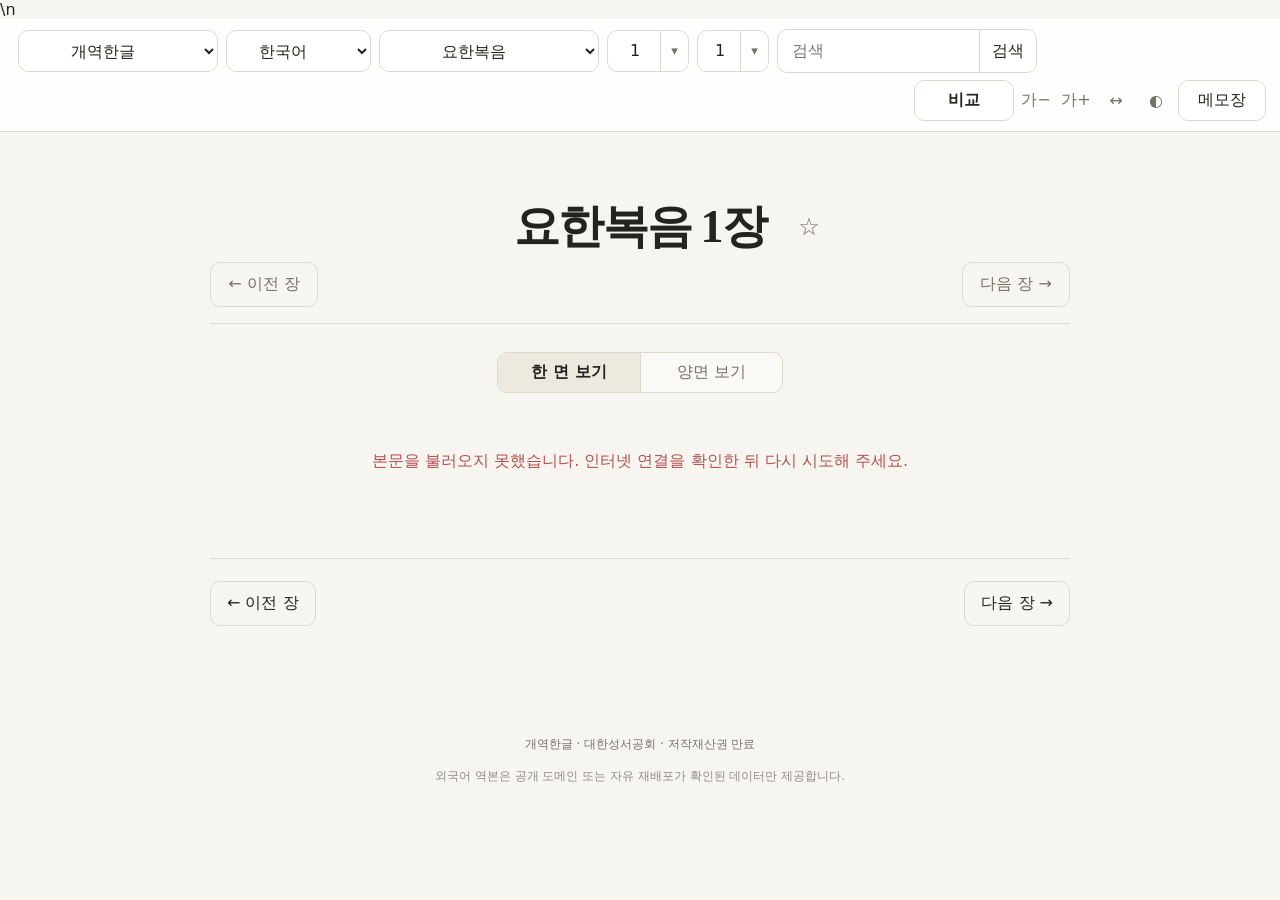
==== commit 2d21f492: "Add AdSense site verification code" ====
--- a/index.html
+++ b/index.html
@@ -2,7 +2,7 @@
 <html lang="ko">
 <head>
   <meta charset="utf-8" />
-  <meta name="viewport" content="width=device-width, initial-scale=1" />
+  <meta name="viewport" content="width=device-width, initial-scale=1" />\n<script async src="https://pagead2.googlesyndication.com/pagead/js/adsbygoogle.js?client=ca-pub-4925434492393378" crossorigin="anonymous"></script>
   <meta name="color-scheme" content="light dark" />
   <meta name="google-site-verification" content="EF2VO-iQ2-aE8XbWLEJMWtKK4ZJ64HwWcraIycWCmkI" />
   <meta name="naver-site-verification" content="29ad848c2a7a71d6f9ae5b2a750b5d3fbcb6cfc6" />
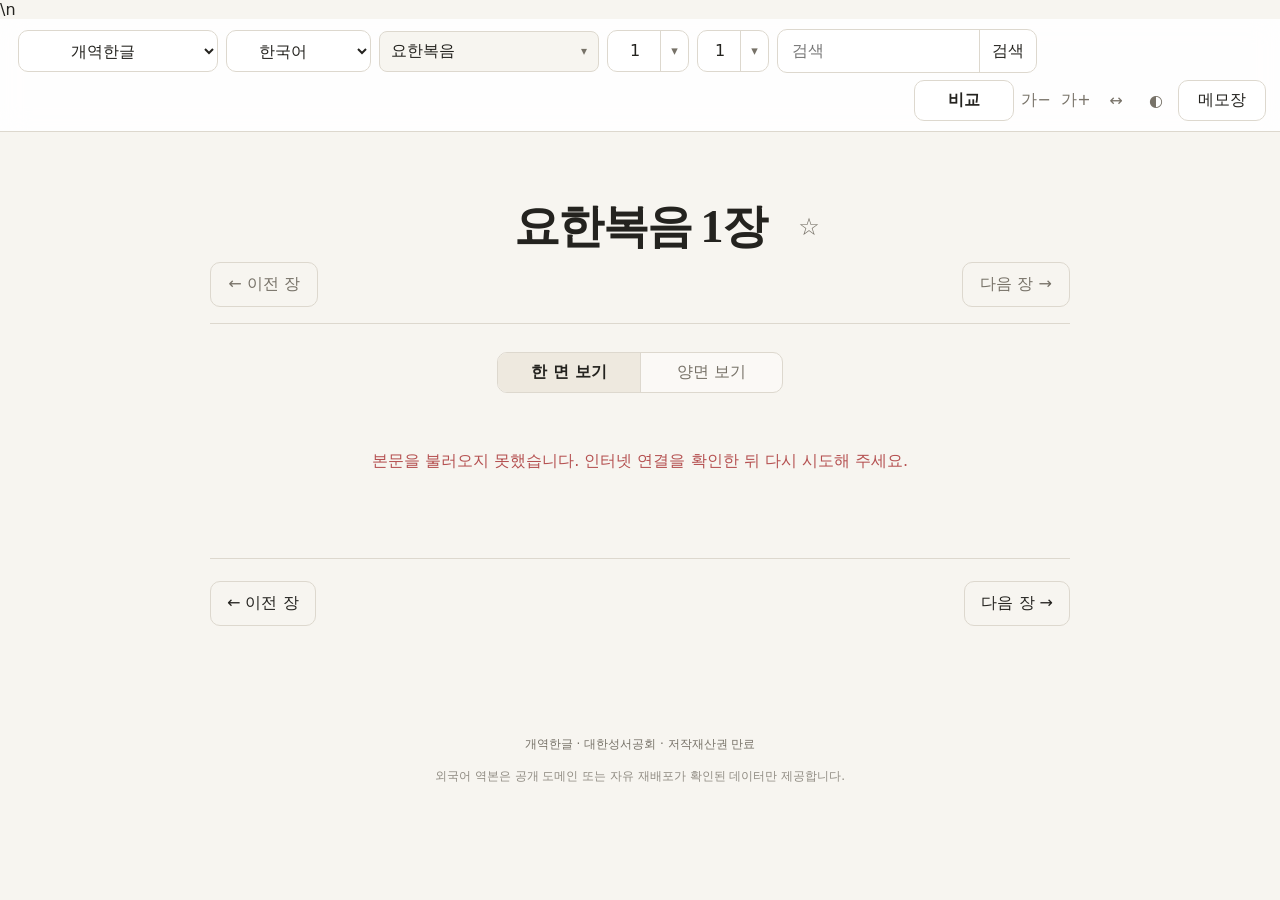
==== commit 45a7fce6: "Add tabbed Old/New Testament book picker" ====
--- a/index.html
+++ b/index.html
@@ -25,13 +25,21 @@
   <link rel="stylesheet" href="ui-fix.css" />
   <link rel="stylesheet" href="i18n-layout.css" />
   <link rel="stylesheet" href="records-enhancements.css" />
+  <link rel="stylesheet" href="book-picker.css" />
 </head>
 <body>
   <header class="topbar">
     <div class="topbar-inner centered-nav">
       <div class="location-controls" aria-label="성경 위치 선택">
         <select id="translationSelect" class="translation-select" aria-label="성경 버전"><option value="krv1961">개역한글</option><option value="kjv">KJV</option><option value="web">WEB</option><option value="asv">ASV</option><option value="lsg">Louis Segond 1910</option><option value="luth1912">Lutherbibel 1912</option><option value="cuv">和合本 CUV</option><option value="synodal">Синодальный</option><option value="vulg">Vulgata</option></select>
-        <select id="bookSelect" aria-label="성경책"></select>
+        <select id="bookSelect" class="book-picker-native" aria-label="성경책"></select>
+        <div id="bookPickerControl" class="book-picker-control">
+          <button id="bookPickerButton" class="book-picker-button" type="button" aria-haspopup="dialog" aria-expanded="false"><span id="bookPickerLabel" class="book-picker-label">성경책</span><span class="book-picker-arrow" aria-hidden="true">▾</span></button>
+          <div id="bookPickerPanel" class="book-picker-panel" role="dialog" aria-modal="false" hidden>
+            <div id="bookPickerTabs" class="book-picker-tabs" role="tablist"></div>
+            <div id="bookPickerList" class="book-picker-list" role="listbox"></div>
+          </div>
+        </div>
         <select id="chapterSelect" aria-label="장" hidden></select>
         <div id="chapterNumberControl" class="number-jump-control">
           <input id="chapterNumberInput" class="number-jump-input" type="text" inputmode="numeric" pattern="[0-9]*" value="1" aria-label="장 번호" />
@@ -62,5 +70,5 @@
     <nav class="chapter-nav"><button id="prevChapterBottom">← 이전 장</button><button id="nextChapterBottom">다음 장 →</button></nav>
     <aside class="ad-slot ad-slot-bottom" data-ad-slot="bottom" aria-label="광고 영역"><span>광고</span></aside>
   </section></main><footer><p id="translationAttribution">개역한글 · 대한성서공회</p><p class="source-note">외국어 역본은 공개 도메인 또는 자유 재배포가 확인된 데이터만 제공합니다.</p></footer>
-  <script src="app.js" defer></script><script src="extra-translations.js" defer></script><script src="local-file-language.js" defer></script><script src="i18n.js" defer></script><script src="reference.js" defer></script><script src="book-finder.js" defer></script><script src="compare.js" defer></script><script src="verse-picker.js" defer></script><script src="number-jump.js" defer></script><script src="clipboard.js" defer></script><script src="title-nav.js" defer></script><script src="exact-search.js" defer></script><script src="verse-tools.js" defer></script><script src="records-enhancements.js" defer></script><script src="runtime-ui-i18n.js" defer></script><script src="analytics.js" defer></script><script src="ui-language-sync.js" defer></script>
+  <script src="app.js" defer></script><script src="extra-translations.js" defer></script><script src="local-file-language.js" defer></script><script src="i18n.js" defer></script><script src="reference.js" defer></script><script src="book-finder.js" defer></script><script src="compare.js" defer></script><script src="verse-picker.js" defer></script><script src="number-jump.js" defer></script><script src="book-picker.js" defer></script><script src="clipboard.js" defer></script><script src="title-nav.js" defer></script><script src="exact-search.js" defer></script><script src="verse-tools.js" defer></script><script src="records-enhancements.js" defer></script><script src="runtime-ui-i18n.js" defer></script><script src="analytics.js" defer></script><script src="ui-language-sync.js" defer></script>
 </body></html>
--- a/book-picker.css
+++ b/book-picker.css
@@ -0,0 +1 @@
+.book-picker-control{position:relative;min-width:0}.book-picker-native{position:absolute!important;width:1px!important;height:1px!important;padding:0!important;margin:-1px!important;overflow:hidden!important;clip:rect(0,0,0,0)!important;white-space:nowrap!important;border:0!important}.book-picker-button{width:100%;min-width:0;height:100%;display:flex;align-items:center;justify-content:space-between;gap:8px;padding:9px 11px;border:1px solid var(--line);border-radius:8px;background:var(--bg);color:var(--text);font:inherit;text-align:left;white-space:nowrap}.book-picker-button:hover,.book-picker-control.open .book-picker-button{background:var(--hover)}.book-picker-label{overflow:hidden;text-overflow:ellipsis}.book-picker-arrow{flex:0 0 auto;color:var(--muted);font-size:12px}.book-picker-panel{position:absolute;z-index:220;top:calc(100% + 7px);left:0;width:min(520px,calc(100vw - 24px));max-height:min(640px,72vh);overflow:hidden;border:1px solid var(--line);border-radius:14px;background:color-mix(in srgb,var(--panel) 97%,transparent);box-shadow:0 18px 52px rgba(0,0,0,.24);backdrop-filter:blur(18px)}.book-picker-tabs{display:grid;grid-template-columns:1fr 1fr;border-bottom:1px solid var(--line)}.book-picker-tab{border:0;border-radius:0;padding:13px 14px;background:transparent;color:var(--muted);font:700 15px/1.2 system-ui,sans-serif}.book-picker-tab+.book-picker-tab{border-left:1px solid var(--line)}.book-picker-tab[aria-selected="true"]{color:var(--text);background:var(--hover)}.book-picker-list{display:grid;grid-template-columns:repeat(3,minmax(0,1fr));gap:6px;max-height:min(560px,62vh);overflow:auto;padding:10px}.book-picker-item{min-width:0;padding:10px 9px;border:1px solid transparent;border-radius:8px;background:transparent;color:var(--text);font:600 15px/1.25 system-ui,sans-serif;text-align:left;white-space:nowrap;overflow:hidden;text-overflow:ellipsis}.book-picker-item:hover,.book-picker-item:focus-visible{border-color:var(--line);background:var(--hover)}.book-picker-item[aria-selected="true"]{border-color:var(--line);background:var(--hover);font-weight:800}.book-picker-panel[hidden]{display:none!important}@media(max-width:1040px){.book-picker-panel{width:min(560px,calc(100vw - 32px))}}@media(max-width:760px){.centered-nav #bookPickerControl{grid-column:1;grid-row:1}.book-picker-panel{position:fixed;left:12px;right:12px;top:50%;width:auto;max-height:76vh;transform:translateY(-50%)}.book-picker-list{grid-template-columns:repeat(2,minmax(0,1fr));max-height:64vh}.book-picker-item{padding:12px 10px;font-size:16px}}@media(max-width:420px){.book-picker-list{grid-template-columns:1fr}.book-picker-panel{left:10px;right:10px}.book-picker-item{font-size:17px}}
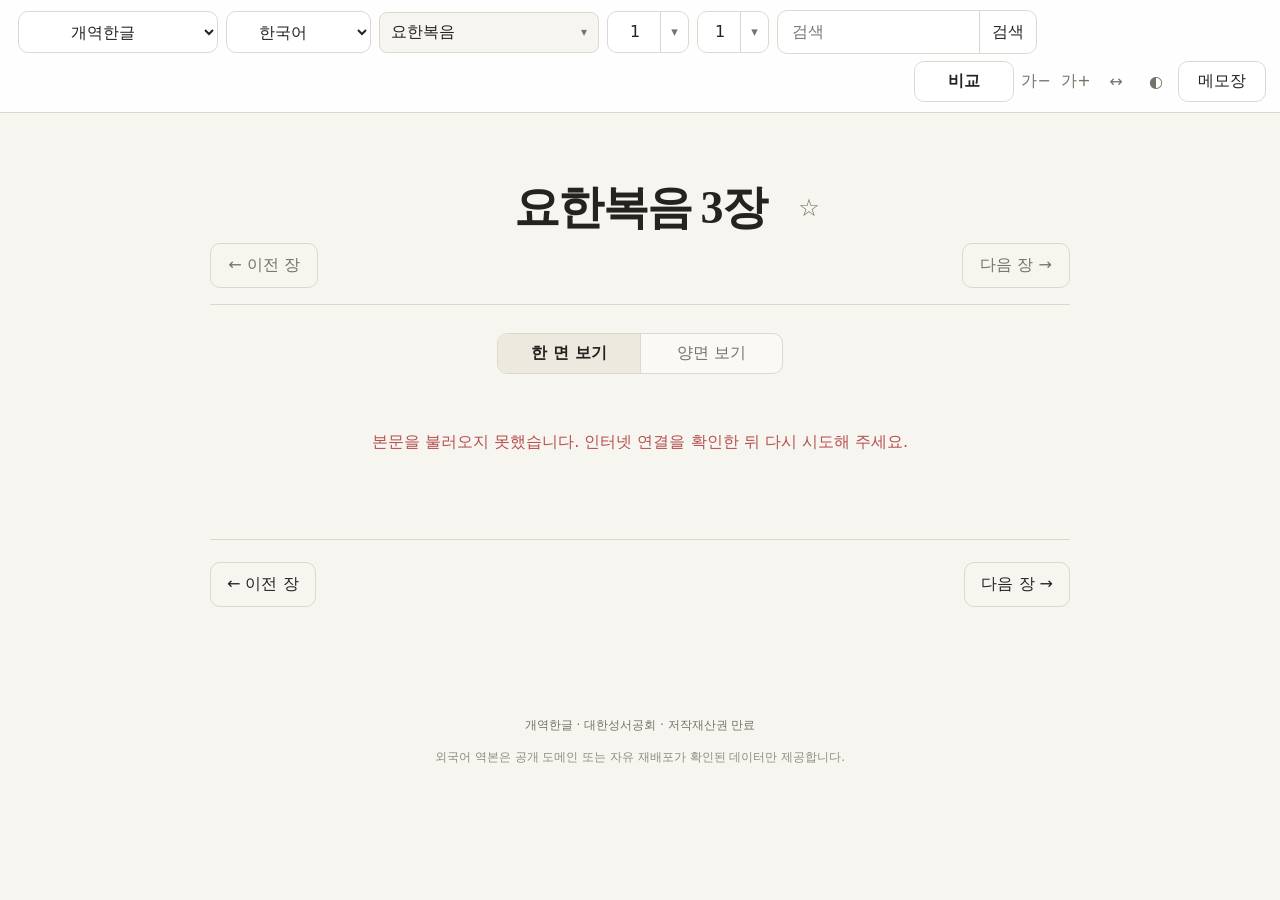
==== commit b5e06267: "Fix stray newline text and add title navigator" ====
--- a/index.html
+++ b/index.html
@@ -2,7 +2,8 @@
 <html lang="ko">
 <head>
   <meta charset="utf-8" />
-  <meta name="viewport" content="width=device-width, initial-scale=1" />\n<script async src="https://pagead2.googlesyndication.com/pagead/js/adsbygoogle.js?client=ca-pub-4925434492393378" crossorigin="anonymous"></script>
+  <meta name="viewport" content="width=device-width, initial-scale=1" />
+  <script async src="https://pagead2.googlesyndication.com/pagead/js/adsbygoogle.js?client=ca-pub-4925434492393378" crossorigin="anonymous"></script>
   <meta name="color-scheme" content="light dark" />
   <meta name="google-site-verification" content="EF2VO-iQ2-aE8XbWLEJMWtKK4ZJ64HwWcraIycWCmkI" />
   <meta name="naver-site-verification" content="29ad848c2a7a71d6f9ae5b2a750b5d3fbcb6cfc6" />
@@ -26,6 +27,7 @@
   <link rel="stylesheet" href="i18n-layout.css" />
   <link rel="stylesheet" href="records-enhancements.css" />
   <link rel="stylesheet" href="book-picker.css" />
+  <link rel="stylesheet" href="title-navigator.css" />
 </head>
 <body>
   <header class="topbar">
@@ -70,5 +72,5 @@
     <nav class="chapter-nav"><button id="prevChapterBottom">← 이전 장</button><button id="nextChapterBottom">다음 장 →</button></nav>
     <aside class="ad-slot ad-slot-bottom" data-ad-slot="bottom" aria-label="광고 영역"><span>광고</span></aside>
   </section></main><footer><p id="translationAttribution">개역한글 · 대한성서공회</p><p class="source-note">외국어 역본은 공개 도메인 또는 자유 재배포가 확인된 데이터만 제공합니다.</p></footer>
-  <script src="app.js" defer></script><script src="extra-translations.js" defer></script><script src="local-file-language.js" defer></script><script src="i18n.js" defer></script><script src="reference.js" defer></script><script src="book-finder.js" defer></script><script src="compare.js" defer></script><script src="verse-picker.js" defer></script><script src="number-jump.js" defer></script><script src="book-picker.js" defer></script><script src="clipboard.js" defer></script><script src="title-nav.js" defer></script><script src="exact-search.js" defer></script><script src="verse-tools.js" defer></script><script src="records-enhancements.js" defer></script><script src="runtime-ui-i18n.js" defer></script><script src="analytics.js" defer></script><script src="ui-language-sync.js" defer></script>
+  <script src="app.js" defer></script><script src="extra-translations.js" defer></script><script src="local-file-language.js" defer></script><script src="i18n.js" defer></script><script src="reference.js" defer></script><script src="book-finder.js" defer></script><script src="compare.js" defer></script><script src="verse-picker.js" defer></script><script src="number-jump.js" defer></script><script src="book-picker.js" defer></script><script src="title-navigator.js" defer></script><script src="clipboard.js" defer></script><script src="title-nav.js" defer></script><script src="exact-search.js" defer></script><script src="verse-tools.js" defer></script><script src="records-enhancements.js" defer></script><script src="runtime-ui-i18n.js" defer></script><script src="analytics.js" defer></script><script src="ui-language-sync.js" defer></script>
 </body></html>
--- a/i18n-layout.css
+++ b/i18n-layout.css
@@ -46,24 +46,26 @@
   .topbar{padding-block:9px}
   .topbar-inner.centered-nav{display:grid!important;grid-template-columns:minmax(0,1fr) 348px!important;gap:10px!important;width:min(1740px,100%)!important;align-items:center}
   .centered-nav .location-controls{display:grid!important;grid-template-columns:220px 160px 240px 84px 74px 300px!important;gap:8px!important;width:100%!important;min-width:0;align-items:center;justify-content:start}
-  .centered-nav #translationSelect{grid-column:1}.centered-nav .language-selector-wrap{grid-column:2}.centered-nav #bookSelect{grid-column:3}.centered-nav #chapterNumberControl{grid-column:4}.centered-nav #verseNumberControl{grid-column:5}.centered-nav .top-search{grid-column:6!important}
+  .centered-nav #translationSelect{grid-column:1}.centered-nav .language-selector-wrap{grid-column:2}.centered-nav #bookPickerControl{grid-column:3}.centered-nav #chapterNumberControl{grid-column:4}.centered-nav #verseNumberControl{grid-column:5}.centered-nav .top-search{grid-column:6!important}
   .toolbar{grid-column:2;justify-self:end;align-self:center}
 }
 
 @media(min-width:1041px) and (max-width:1359px){
   .topbar-inner.centered-nav{display:flex!important;flex-wrap:wrap;align-items:center;gap:7px;width:min(1450px,100%)!important}
   .centered-nav .location-controls{order:1;flex:1 1 auto;display:grid!important;grid-template-columns:200px 145px 220px 82px 72px 260px!important;gap:8px!important;width:auto!important;min-width:1020px;align-items:center}
-  .centered-nav #translationSelect{width:200px!important;min-width:200px!important;max-width:200px!important}.centered-nav .language-selector-wrap{width:145px!important;min-width:145px!important;max-width:145px!important}.centered-nav #bookSelect{width:220px!important;min-width:220px!important;max-width:220px!important}.centered-nav #chapterNumberControl{width:82px!important;min-width:82px!important;max-width:82px!important}.centered-nav #verseNumberControl{width:72px!important;min-width:72px!important;max-width:72px!important}
-  .centered-nav #translationSelect{grid-column:1}.centered-nav .language-selector-wrap{grid-column:2}.centered-nav #bookSelect{grid-column:3}.centered-nav #chapterNumberControl{grid-column:4}.centered-nav #verseNumberControl{grid-column:5}.centered-nav .top-search{grid-column:6!important;width:260px!important;min-width:260px!important;max-width:260px!important;justify-self:end}
+  .centered-nav #translationSelect{width:200px!important;min-width:200px!important;max-width:200px!important}.centered-nav .language-selector-wrap{width:145px!important;min-width:145px!important;max-width:145px!important}.centered-nav #bookPickerControl{width:220px!important;min-width:220px!important;max-width:220px!important}.centered-nav #chapterNumberControl{width:82px!important;min-width:82px!important;max-width:82px!important}.centered-nav #verseNumberControl{width:72px!important;min-width:72px!important;max-width:72px!important}
+  .centered-nav #translationSelect{grid-column:1}.centered-nav .language-selector-wrap{grid-column:2}.centered-nav #bookPickerControl{grid-column:3}.centered-nav #chapterNumberControl{grid-column:4}.centered-nav #verseNumberControl{grid-column:5}.centered-nav .top-search{grid-column:6!important;width:260px!important;min-width:260px!important;max-width:260px!important;justify-self:end}
   .toolbar{order:2;margin-inline-start:auto}
 }
 
 @media(min-width:761px) and (max-width:1040px){
-  .topbar-inner.centered-nav{display:flex!important;flex-direction:column;align-items:stretch;gap:7px}
-  .centered-nav .location-controls{order:1;display:grid!important;grid-template-columns:200px 145px 220px 82px 72px!important;gap:8px!important;width:100%;align-items:center}
-  .centered-nav #translationSelect{grid-column:1}.centered-nav .language-selector-wrap{grid-column:2}.centered-nav #bookSelect{grid-column:3}.centered-nav #chapterNumberControl{grid-column:4}.centered-nav #verseNumberControl{grid-column:5}
-  .centered-nav .top-search{grid-column:1/6!important;grid-row:2!important;width:300px!important;min-width:300px!important;max-width:300px!important;justify-self:end}
-  .toolbar{order:2;align-self:flex-end}
+  .topbar{padding:8px 12px}
+  .topbar-inner.centered-nav{display:block!important;position:relative;width:100%!important;min-height:91px;padding-bottom:49px}
+  .centered-nav .location-controls{display:grid!important;grid-template-columns:minmax(150px,1.15fr) minmax(112px,.8fr) minmax(170px,1.15fr) 82px 72px!important;gap:7px!important;width:100%!important;align-items:center}
+  .centered-nav #translationSelect,.centered-nav .language-selector-wrap,.centered-nav #bookPickerControl,.centered-nav #chapterNumberControl,.centered-nav #verseNumberControl{width:100%!important;min-width:0!important;max-width:none!important}
+  .centered-nav #translationSelect{grid-column:1}.centered-nav .language-selector-wrap{grid-column:2}.centered-nav #bookPickerControl{grid-column:3}.centered-nav #chapterNumberControl{grid-column:4}.centered-nav #verseNumberControl{grid-column:5}
+  .centered-nav .top-search{grid-column:1/6!important;grid-row:2!important;width:calc(100% - 360px)!important;min-width:260px!important;max-width:none!important;justify-self:start;margin-top:1px}
+  .toolbar{position:absolute!important;right:0;bottom:0;align-self:auto!important;margin:0!important}
 }
 
 @media(max-width:760px){
@@ -72,11 +74,11 @@
   .centered-nav .location-controls{display:grid!important;grid-template-columns:minmax(0,1.7fr) minmax(82px,.62fr) minmax(76px,.58fr)!important;grid-template-rows:auto auto auto!important;column-gap:9px!important;row-gap:8px!important}
   .centered-nav #translationSelect{grid-column:1/3!important;grid-row:1!important;width:100%!important;min-width:0!important;max-width:100%!important}
   .centered-nav .language-selector-wrap{grid-column:3!important;grid-row:1!important;width:100%!important;min-width:0!important;max-width:100%!important}
-  .centered-nav #bookSelect{grid-column:1!important;grid-row:2!important;width:100%!important;min-width:0!important;max-width:100%!important}
+  .centered-nav #bookPickerControl{grid-column:1!important;grid-row:2!important;width:100%!important;min-width:0!important;max-width:100%!important}
   .centered-nav #chapterNumberControl{grid-column:2!important;grid-row:2!important;width:100%!important;min-width:0!important;max-width:100%!important}
   .centered-nav #verseNumberControl{grid-column:3!important;grid-row:2!important;width:100%!important;min-width:0!important;max-width:100%!important}
   .centered-nav .location-controls .top-search{grid-column:1/4!important;grid-row:3!important;width:100%!important;max-width:100%!important}
-  .centered-nav #bookSelect,.centered-nav #chapterNumberControl,.centered-nav #verseNumberControl,.centered-nav #translationSelect,.centered-nav .language-selector-wrap{margin:0!important;box-sizing:border-box}
+  .centered-nav #bookPickerControl,.centered-nav #chapterNumberControl,.centered-nav #verseNumberControl,.centered-nav #translationSelect,.centered-nav .language-selector-wrap{margin:0!important;box-sizing:border-box}
   .language-select{padding-inline:8px;font-size:13px}
   .number-jump-control{grid-template-columns:minmax(0,1fr) 28px}
   .chapter-heading h1{font-size:clamp(38px,10vw,46px)!important}
--- a/title-navigator.css
+++ b/title-navigator.css
@@ -0,0 +1 @@
+body.title-navigator-open{overflow:hidden}.chapter-title-navigator-trigger{cursor:pointer;border-radius:12px;padding:6px 12px;transition:background .15s ease,box-shadow .15s ease}.chapter-title-navigator-trigger:hover,.chapter-title-navigator-trigger:focus-visible{background:var(--hover);outline:none;box-shadow:0 0 0 2px color-mix(in srgb,var(--text) 10%,transparent)}.title-navigator-overlay{position:fixed;inset:0;z-index:500;display:grid;place-items:center;padding:24px;background:rgba(0,0,0,.42);backdrop-filter:blur(4px)}.title-navigator-overlay[hidden]{display:none!important}.title-navigator{width:min(900px,calc(100vw - 32px));max-height:min(86vh,900px);overflow:auto;border:1px solid var(--line);border-radius:18px;background:color-mix(in srgb,var(--panel) 98%,var(--bg));box-shadow:0 24px 80px rgba(0,0,0,.28)}.title-navigator-head{position:sticky;top:0;z-index:2;display:flex;align-items:center;justify-content:space-between;gap:12px;padding:16px 18px;border-bottom:1px solid var(--line);background:color-mix(in srgb,var(--panel) 98%,var(--bg))}.title-navigator-head strong{font-size:18px}.title-navigator-close{width:38px;height:38px;padding:0;border:0;border-radius:999px;font-size:28px;line-height:1;color:var(--muted);background:transparent}.title-navigator-tabs{display:grid;grid-template-columns:1fr 1fr;border-bottom:1px solid var(--line)}.title-navigator-tab{border:0!important;border-radius:0!important;padding:13px 16px!important;font-weight:700;background:transparent!important}.title-navigator-tab[aria-selected="true"]{background:var(--hover)!important;color:var(--text)}.title-navigator-section{padding:14px 16px 4px}.title-navigator-section:last-child{padding-bottom:18px}.title-navigator-section-label{margin:0 0 9px;color:var(--muted);font-size:13px;font-weight:700}.title-navigator-grid{display:grid;gap:7px}.title-navigator-books{grid-template-columns:repeat(5,minmax(0,1fr))}.title-navigator-chapters,.title-navigator-verses{grid-template-columns:repeat(10,minmax(0,1fr))}.title-navigator-choice{min-width:0;min-height:40px;padding:8px 7px;border:1px solid var(--line);border-radius:9px;background:transparent;color:var(--text);white-space:nowrap;overflow:hidden;text-overflow:ellipsis}.title-navigator-choice:hover{background:var(--hover)}.title-navigator-choice[aria-pressed="true"]{background:var(--hover);font-weight:800;box-shadow:inset 0 0 0 1px color-mix(in srgb,var(--text) 22%,transparent)}@media(max-width:900px){.title-navigator-overlay{padding:12px}.title-navigator{width:100%;max-height:90vh}.title-navigator-books{grid-template-columns:repeat(4,minmax(0,1fr))}.title-navigator-chapters,.title-navigator-verses{grid-template-columns:repeat(8,minmax(0,1fr))}}@media(max-width:620px){.title-navigator-books{grid-template-columns:repeat(3,minmax(0,1fr))}.title-navigator-chapters,.title-navigator-verses{grid-template-columns:repeat(6,minmax(0,1fr))}.title-navigator-section{padding-inline:12px}.title-navigator-choice{min-height:42px}}@media(max-width:420px){.title-navigator-books{grid-template-columns:repeat(2,minmax(0,1fr))}.title-navigator-chapters,.title-navigator-verses{grid-template-columns:repeat(5,minmax(0,1fr))}}
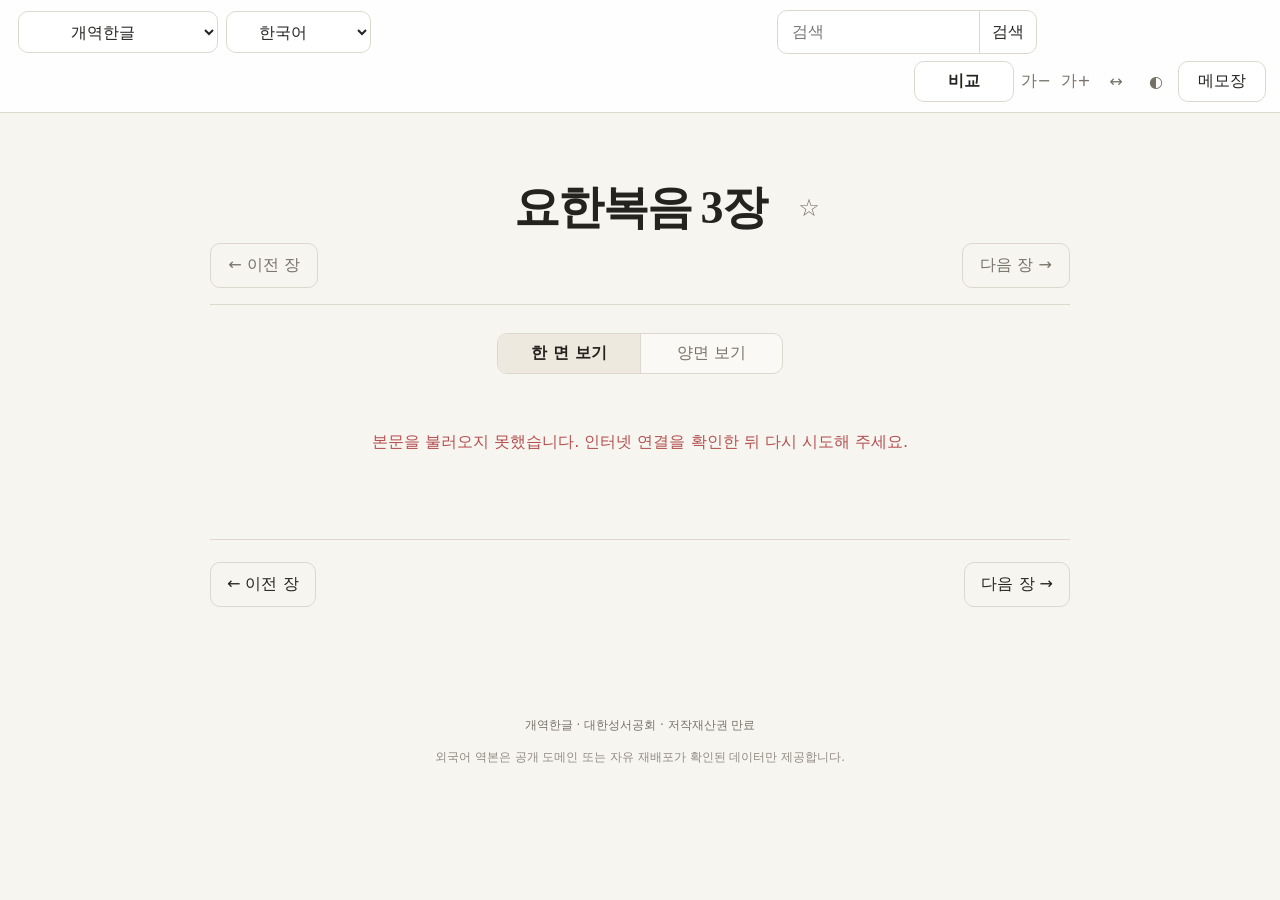
==== commit 007ee4c5: "Use chapter title as the single Bible location navigator" ====
--- a/index.html
+++ b/index.html
@@ -26,34 +26,16 @@
   <link rel="stylesheet" href="ui-fix.css" />
   <link rel="stylesheet" href="i18n-layout.css" />
   <link rel="stylesheet" href="records-enhancements.css" />
-  <link rel="stylesheet" href="book-picker.css" />
   <link rel="stylesheet" href="title-navigator.css" />
 </head>
 <body>
   <header class="topbar">
     <div class="topbar-inner centered-nav">
-      <div class="location-controls" aria-label="성경 위치 선택">
+      <div class="location-controls" aria-label="성경 읽기 설정">
         <select id="translationSelect" class="translation-select" aria-label="성경 버전"><option value="krv1961">개역한글</option><option value="kjv">KJV</option><option value="web">WEB</option><option value="asv">ASV</option><option value="lsg">Louis Segond 1910</option><option value="luth1912">Lutherbibel 1912</option><option value="cuv">和合本 CUV</option><option value="synodal">Синодальный</option><option value="vulg">Vulgata</option></select>
-        <select id="bookSelect" class="book-picker-native" aria-label="성경책"></select>
-        <div id="bookPickerControl" class="book-picker-control">
-          <button id="bookPickerButton" class="book-picker-button" type="button" aria-haspopup="dialog" aria-expanded="false"><span id="bookPickerLabel" class="book-picker-label">성경책</span><span class="book-picker-arrow" aria-hidden="true">▾</span></button>
-          <div id="bookPickerPanel" class="book-picker-panel" role="dialog" aria-modal="false" hidden>
-            <div id="bookPickerTabs" class="book-picker-tabs" role="tablist"></div>
-            <div id="bookPickerList" class="book-picker-list" role="listbox"></div>
-          </div>
-        </div>
+        <select id="bookSelect" aria-label="성경책" hidden></select>
         <select id="chapterSelect" aria-label="장" hidden></select>
-        <div id="chapterNumberControl" class="number-jump-control">
-          <input id="chapterNumberInput" class="number-jump-input" type="text" inputmode="numeric" pattern="[0-9]*" value="1" aria-label="장 번호" />
-          <button id="chapterOptionsButton" class="number-jump-options" type="button" aria-haspopup="listbox" aria-expanded="false" aria-label="장 목록">▾</button>
-          <div id="chapterOptionsMenu" class="number-jump-menu" role="listbox" hidden></div>
-        </div>
         <select id="verseSelect" aria-label="절" hidden><option value="1">1절</option></select>
-        <div id="verseNumberControl" class="number-jump-control">
-          <input id="verseNumberInput" class="number-jump-input" type="text" inputmode="numeric" pattern="[0-9]*" value="1" aria-label="절 번호" />
-          <button id="verseOptionsButton" class="number-jump-options" type="button" aria-haspopup="listbox" aria-expanded="false" aria-label="절 목록">▾</button>
-          <div id="verseOptionsMenu" class="number-jump-menu" role="listbox" hidden></div>
-        </div>
         <form id="searchForm" class="top-search" role="search"><input id="searchInput" list="bookList" type="search" autocomplete="off" placeholder="검색" aria-label="성경 검색" /><datalist id="bookList"></datalist><button id="searchButton" type="submit">검색</button></form>
       </div>
       <div class="toolbar" aria-label="읽기 도구"><button id="compareToggle" class="text-button primary-tool" type="button" aria-pressed="false">비교</button><button id="fontDown" class="quick-tool">가−</button><button id="fontUp" class="quick-tool">가+</button><button id="widthToggle" class="quick-tool">↔</button><button id="themeToggle" class="quick-tool" aria-label="테마">◐</button></div>
@@ -72,5 +54,5 @@
     <nav class="chapter-nav"><button id="prevChapterBottom">← 이전 장</button><button id="nextChapterBottom">다음 장 →</button></nav>
     <aside class="ad-slot ad-slot-bottom" data-ad-slot="bottom" aria-label="광고 영역"><span>광고</span></aside>
   </section></main><footer><p id="translationAttribution">개역한글 · 대한성서공회</p><p class="source-note">외국어 역본은 공개 도메인 또는 자유 재배포가 확인된 데이터만 제공합니다.</p></footer>
-  <script src="app.js" defer></script><script src="extra-translations.js" defer></script><script src="local-file-language.js" defer></script><script src="i18n.js" defer></script><script src="reference.js" defer></script><script src="book-finder.js" defer></script><script src="compare.js" defer></script><script src="verse-picker.js" defer></script><script src="number-jump.js" defer></script><script src="book-picker.js" defer></script><script src="title-navigator.js" defer></script><script src="clipboard.js" defer></script><script src="title-nav.js" defer></script><script src="exact-search.js" defer></script><script src="verse-tools.js" defer></script><script src="records-enhancements.js" defer></script><script src="runtime-ui-i18n.js" defer></script><script src="analytics.js" defer></script><script src="ui-language-sync.js" defer></script>
+  <script src="app.js" defer></script><script src="extra-translations.js" defer></script><script src="local-file-language.js" defer></script><script src="i18n.js" defer></script><script src="reference.js" defer></script><script src="book-finder.js" defer></script><script src="compare.js" defer></script><script src="verse-picker.js" defer></script><script src="title-navigator.js" defer></script><script src="clipboard.js" defer></script><script src="title-nav.js" defer></script><script src="exact-search.js" defer></script><script src="verse-tools.js" defer></script><script src="records-enhancements.js" defer></script><script src="runtime-ui-i18n.js" defer></script><script src="analytics.js" defer></script><script src="ui-language-sync.js" defer></script>
 </body></html>
--- a/title-navigator.css
+++ b/title-navigator.css
@@ -1 +1 @@
-body.title-navigator-open{overflow:hidden}.chapter-title-navigator-trigger{cursor:pointer;border-radius:12px;padding:6px 12px;transition:background .15s ease,box-shadow .15s ease}.chapter-title-navigator-trigger:hover,.chapter-title-navigator-trigger:focus-visible{background:var(--hover);outline:none;box-shadow:0 0 0 2px color-mix(in srgb,var(--text) 10%,transparent)}.title-navigator-overlay{position:fixed;inset:0;z-index:500;display:grid;place-items:center;padding:24px;background:rgba(0,0,0,.42);backdrop-filter:blur(4px)}.title-navigator-overlay[hidden]{display:none!important}.title-navigator{width:min(900px,calc(100vw - 32px));max-height:min(86vh,900px);overflow:auto;border:1px solid var(--line);border-radius:18px;background:color-mix(in srgb,var(--panel) 98%,var(--bg));box-shadow:0 24px 80px rgba(0,0,0,.28)}.title-navigator-head{position:sticky;top:0;z-index:2;display:flex;align-items:center;justify-content:space-between;gap:12px;padding:16px 18px;border-bottom:1px solid var(--line);background:color-mix(in srgb,var(--panel) 98%,var(--bg))}.title-navigator-head strong{font-size:18px}.title-navigator-close{width:38px;height:38px;padding:0;border:0;border-radius:999px;font-size:28px;line-height:1;color:var(--muted);background:transparent}.title-navigator-tabs{display:grid;grid-template-columns:1fr 1fr;border-bottom:1px solid var(--line)}.title-navigator-tab{border:0!important;border-radius:0!important;padding:13px 16px!important;font-weight:700;background:transparent!important}.title-navigator-tab[aria-selected="true"]{background:var(--hover)!important;color:var(--text)}.title-navigator-section{padding:14px 16px 4px}.title-navigator-section:last-child{padding-bottom:18px}.title-navigator-section-label{margin:0 0 9px;color:var(--muted);font-size:13px;font-weight:700}.title-navigator-grid{display:grid;gap:7px}.title-navigator-books{grid-template-columns:repeat(5,minmax(0,1fr))}.title-navigator-chapters,.title-navigator-verses{grid-template-columns:repeat(10,minmax(0,1fr))}.title-navigator-choice{min-width:0;min-height:40px;padding:8px 7px;border:1px solid var(--line);border-radius:9px;background:transparent;color:var(--text);white-space:nowrap;overflow:hidden;text-overflow:ellipsis}.title-navigator-choice:hover{background:var(--hover)}.title-navigator-choice[aria-pressed="true"]{background:var(--hover);font-weight:800;box-shadow:inset 0 0 0 1px color-mix(in srgb,var(--text) 22%,transparent)}@media(max-width:900px){.title-navigator-overlay{padding:12px}.title-navigator{width:100%;max-height:90vh}.title-navigator-books{grid-template-columns:repeat(4,minmax(0,1fr))}.title-navigator-chapters,.title-navigator-verses{grid-template-columns:repeat(8,minmax(0,1fr))}}@media(max-width:620px){.title-navigator-books{grid-template-columns:repeat(3,minmax(0,1fr))}.title-navigator-chapters,.title-navigator-verses{grid-template-columns:repeat(6,minmax(0,1fr))}.title-navigator-section{padding-inline:12px}.title-navigator-choice{min-height:42px}}@media(max-width:420px){.title-navigator-books{grid-template-columns:repeat(2,minmax(0,1fr))}.title-navigator-chapters,.title-navigator-verses{grid-template-columns:repeat(5,minmax(0,1fr))}}+body.title-navigator-open{overflow:hidden}.chapter-title-navigator-trigger{cursor:pointer;border-radius:12px;padding:6px 12px;transition:background .15s ease,box-shadow .15s ease}.chapter-title-navigator-trigger:hover,.chapter-title-navigator-trigger:focus-visible{background:var(--hover);outline:none;box-shadow:0 0 0 2px color-mix(in srgb,var(--text) 10%,transparent)}.title-navigator-overlay{position:fixed;inset:0;z-index:500;display:grid;place-items:center;padding:24px;background:rgba(0,0,0,.42);backdrop-filter:blur(4px)}.title-navigator-overlay[hidden]{display:none!important}.title-navigator{width:min(960px,calc(100vw - 32px));max-height:min(88vh,940px);overflow:auto;border:1px solid var(--line);border-radius:18px;background:color-mix(in srgb,var(--panel) 98%,var(--bg));box-shadow:0 24px 80px rgba(0,0,0,.28);outline:none}.title-navigator-head{position:sticky;top:0;z-index:2;display:flex;align-items:center;justify-content:space-between;gap:12px;padding:16px 18px;border-bottom:1px solid var(--line);background:color-mix(in srgb,var(--panel) 98%,var(--bg))}.title-navigator-head strong{font-size:18px}.title-navigator-close{width:38px;height:38px;padding:0;border:0;border-radius:999px;font-size:28px;line-height:1;color:var(--muted);background:transparent}.title-navigator-section{padding:14px 16px 4px}.title-navigator-section:last-child{padding-bottom:18px}.title-navigator-section-label{margin:0 0 9px;color:var(--muted);font-size:13px;font-weight:700}.title-navigator-grid{display:grid;gap:7px}.title-navigator-testaments{display:grid;grid-template-columns:minmax(0,1.45fr) minmax(0,1fr);gap:14px}.title-navigator-testament{min-width:0;padding:12px;border:1px solid var(--line);border-radius:14px;background:color-mix(in srgb,var(--panel) 58%,transparent)}.title-navigator-testament h2{margin:0 0 10px;font:800 14px/1.2 system-ui,sans-serif;color:var(--text)}.title-navigator-books{grid-template-columns:repeat(4,minmax(0,1fr))}.title-navigator-testament[data-testament="new"] .title-navigator-books{grid-template-columns:repeat(3,minmax(0,1fr))}.title-navigator-chapters,.title-navigator-verses{grid-template-columns:repeat(10,minmax(0,1fr))}.title-navigator-choice{min-width:0;min-height:40px;padding:8px 7px;border:1px solid var(--line);border-radius:9px;background:transparent;color:var(--text);white-space:nowrap;overflow:hidden;text-overflow:ellipsis}.title-navigator-choice:hover{background:var(--hover)}.title-navigator-choice[aria-pressed="true"]{background:var(--hover);font-weight:800;box-shadow:inset 0 0 0 1px color-mix(in srgb,var(--text) 22%,transparent)}@media(max-width:900px){.title-navigator-overlay{padding:12px}.title-navigator{width:100%;max-height:92vh}.title-navigator-testaments{grid-template-columns:1fr 1fr;gap:10px}.title-navigator-books,.title-navigator-testament[data-testament="new"] .title-navigator-books{grid-template-columns:repeat(2,minmax(0,1fr))}.title-navigator-chapters,.title-navigator-verses{grid-template-columns:repeat(8,minmax(0,1fr))}}@media(max-width:620px){.title-navigator-testaments{grid-template-columns:1fr}.title-navigator-books,.title-navigator-testament[data-testament="new"] .title-navigator-books{grid-template-columns:repeat(3,minmax(0,1fr))}.title-navigator-chapters,.title-navigator-verses{grid-template-columns:repeat(6,minmax(0,1fr))}.title-navigator-section{padding-inline:12px}.title-navigator-choice{min-height:42px}}@media(max-width:420px){.title-navigator-books,.title-navigator-testament[data-testament="new"] .title-navigator-books{grid-template-columns:repeat(2,minmax(0,1fr))}.title-navigator-chapters,.title-navigator-verses{grid-template-columns:repeat(5,minmax(0,1fr))}}
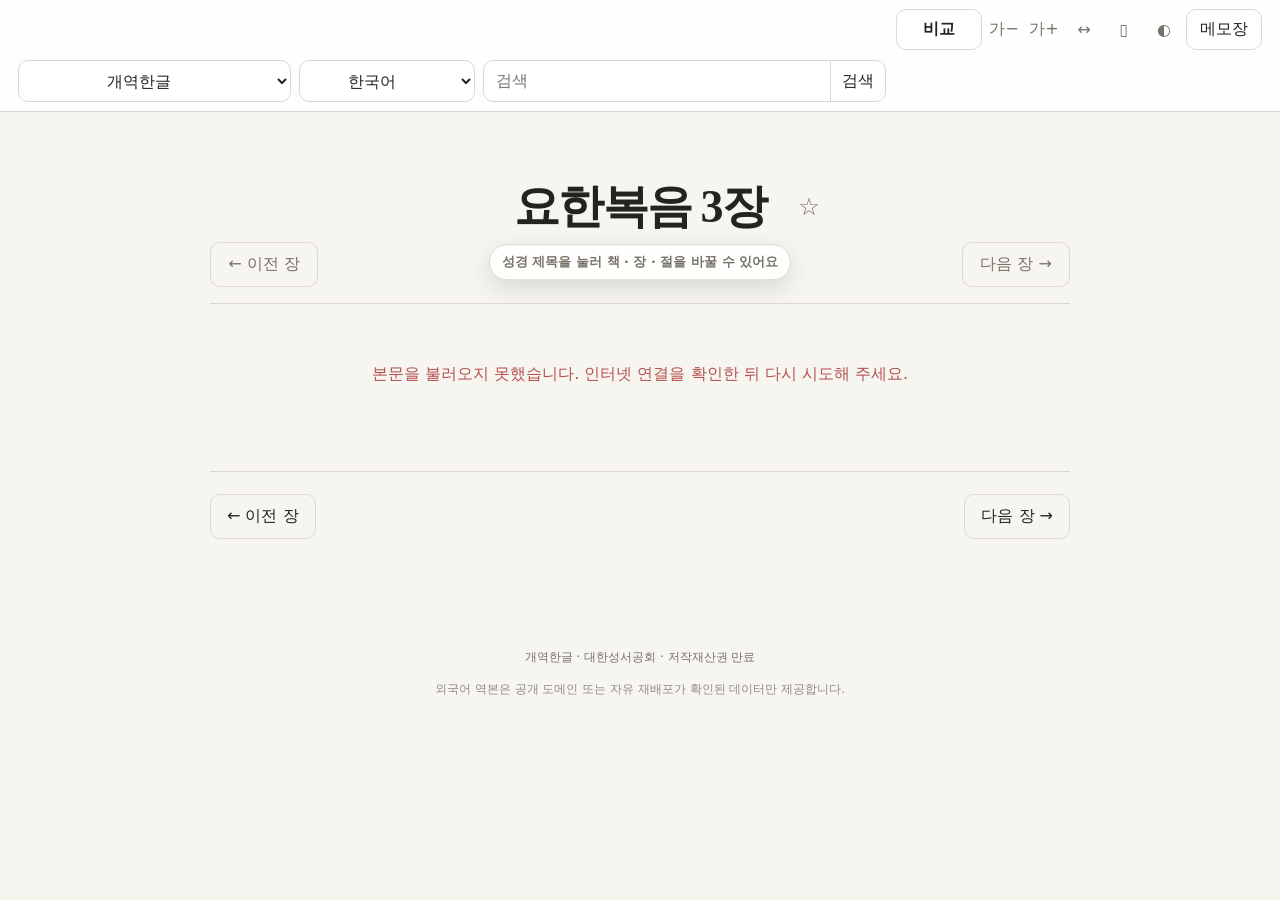
==== commit 72bb7c69: "ui: move page view toggle into toolbar" ====
--- a/index.html
+++ b/index.html
@@ -38,14 +38,13 @@
         <select id="verseSelect" aria-label="절" hidden><option value="1">1절</option></select>
         <form id="searchForm" class="top-search" role="search"><input id="searchInput" list="bookList" type="search" autocomplete="off" placeholder="검색" aria-label="성경 검색" /><datalist id="bookList"></datalist><button id="searchButton" type="submit">검색</button></form>
       </div>
-      <div class="toolbar" aria-label="읽기 도구"><button id="compareToggle" class="text-button primary-tool" type="button" aria-pressed="false">비교</button><button id="fontDown" class="quick-tool">가−</button><button id="fontUp" class="quick-tool">가+</button><button id="widthToggle" class="quick-tool">↔</button><button id="themeToggle" class="quick-tool" aria-label="테마">◐</button></div>
+      <div class="toolbar" aria-label="읽기 도구"><button id="compareToggle" class="text-button primary-tool" type="button" aria-pressed="false">비교</button><button id="fontDown" class="quick-tool">가−</button><button id="fontUp" class="quick-tool">가+</button><button id="widthToggle" class="quick-tool">↔</button><button id="pageViewToggle" class="quick-tool page-view-toggle" type="button" aria-label="양면 보기" title="양면 보기">▯</button><button id="themeToggle" class="quick-tool" aria-label="테마">◐</button></div>
     </div>
   </header>
   <main><section class="reader-shell">
     <aside class="ad-slot ad-slot-top" data-ad-slot="top" aria-label="광고 영역"><span>광고</span></aside>
     <section id="searchPanel" class="search-panel" hidden><div class="search-panel-head"><p id="searchSummary" class="search-summary"></p><button id="closeSearch" type="button" class="search-close">닫기</button></div><div id="searchResults" class="search-results"></div></section>
     <div class="chapter-heading"><button id="prevChapterTitle" class="title-chapter-nav" type="button">← 이전 장</button><h1 id="chapterTitle">요한복음 3장</h1><button id="nextChapterTitle" class="title-chapter-nav" type="button">다음 장 →</button></div>
-    <div class="reader-view-controls" aria-label="보기 방식"><div class="reader-view-buttons"><button id="singlePageView" type="button" class="reader-view-button active" aria-pressed="true">한 면 보기</button><button id="dualPageView" type="button" class="reader-view-button" aria-pressed="false">양면 보기</button></div></div>
     <section id="comparePanel" class="compare-panel" hidden aria-label="역본 비교">
       <div class="compare-head compare-head-selects"><div class="compare-translation-block"><select id="leftTranslation" aria-label="왼쪽 비교 역본"></select></div><button id="swapTranslations" type="button" class="swap-button" title="좌우 역본 바꾸기">⇄</button><div class="compare-translation-block"><select id="rightTranslation" aria-label="오른쪽 비교 역본"></select></div></div>
       <div id="compareStatus" class="compare-status"></div><div id="compareRows" class="compare-rows"></div>
--- a/i18n-layout.css
+++ b/i18n-layout.css
@@ -1,93 +1,52 @@
 .language-selector-wrap{display:flex;align-items:center;min-width:0}.language-icon{display:none!important}.language-select{width:100%;min-width:0;max-width:none}.location-controls select,.location-controls input,.location-controls button{min-width:0}.location-controls select{white-space:nowrap;text-overflow:ellipsis}.top-search{min-width:0}
 
-/* Keep selector values visually centered, while search text stays left aligned. */
+/* Translation, language and search always share one row. */
 .location-controls>select,.language-selector-wrap select{height:42px!important;padding-top:0!important;padding-bottom:0!important;line-height:40px!important;text-align:center;text-align-last:center;vertical-align:middle}.location-controls>select option,.language-selector-wrap select option{text-align:start}.location-controls .top-search input{text-align:left!important}
+.location-controls .top-search{display:grid!important;grid-template-columns:minmax(0,1fr) auto!important;gap:0!important;border:1px solid var(--line);border-radius:10px;overflow:hidden;background:color-mix(in srgb,var(--panel) 82%,transparent);align-items:stretch;height:42px!important}
+.location-controls .top-search input,.location-controls .top-search input:focus{border:0!important;border-radius:0!important;background:transparent!important;box-shadow:none!important;outline:none!important;height:40px!important;line-height:40px!important;padding:0 12px!important}
+.location-controls .top-search button{border:0!important;border-left:1px solid var(--line)!important;border-radius:0!important;background:transparent!important;padding-inline:11px!important;height:40px!important;display:flex!important;align-items:center!important;justify-content:center!important;white-space:nowrap}.location-controls .top-search button:hover{background:var(--hover)!important}
+.location-controls>select,.language-selector-wrap select{background:color-mix(in srgb,var(--panel) 74%,transparent)}
+.toolbar #compareToggle{border-color:var(--line);background:color-mix(in srgb,var(--panel) 76%,transparent);font-weight:700}.toolbar .notebook-button{border-color:var(--line);background:color-mix(in srgb,var(--panel) 64%,transparent)}
+.chapter-heading h1,.chapter-heading .chapter-bookmark-button{top:34%!important}.chapter-heading h1{word-spacing:normal!important;font-size:clamp(46px,3vw,56px)!important;line-height:1.15!important}
 
-/* Search is one compact visual control. */
-.location-controls .top-search{display:grid!important;grid-template-columns:minmax(0,1fr) auto!important;gap:0!important;border:1px solid var(--line);border-radius:10px;overflow:hidden;background:color-mix(in srgb,var(--panel) 82%,transparent);align-items:stretch}
-.location-controls .top-search input,.location-controls .top-search input:focus{border:0!important;border-radius:0!important;background:transparent!important;box-shadow:none!important;outline:none!important;height:42px!important;line-height:42px!important;padding:0 14px!important}
-.location-controls .top-search button{border:0!important;border-left:1px solid var(--line)!important;border-radius:0!important;background:transparent!important;padding-inline:12px!important;height:42px!important;display:flex!important;align-items:center!important;justify-content:center!important}
-.location-controls .top-search button:hover{background:var(--hover)!important}
+/* The navigation row itself never wraps, regardless of viewport width. */
+.centered-nav .location-controls{display:grid!important;grid-template-columns:minmax(0,1.05fr) minmax(0,.68fr) minmax(0,1.55fr)!important;grid-template-rows:42px!important;gap:8px!important;width:100%!important;min-width:0!important;align-items:stretch!important}
+.centered-nav #translationSelect{grid-column:1!important;grid-row:1!important;width:100%!important;min-width:0!important;max-width:none!important;margin:0!important}
+.centered-nav .language-selector-wrap{grid-column:2!important;grid-row:1!important;width:100%!important;min-width:0!important;max-width:none!important;margin:0!important}
+.centered-nav .top-search{grid-column:3!important;grid-row:1!important;width:100%!important;min-width:0!important;max-width:none!important;margin:0!important;justify-self:stretch!important}
+.centered-nav #translationSelect,.centered-nav .language-selector-wrap,.centered-nav .top-search{box-sizing:border-box!important}
 
-/* Primary navigation controls share one quiet visual rhythm. */
-.location-controls>select,.language-selector-wrap select{background:color-mix(in srgb,var(--panel) 74%,transparent)}
-.number-jump-control{position:relative;height:42px;display:grid;grid-template-columns:minmax(0,1fr) 28px;border:1px solid var(--line);border-radius:10px;background:color-mix(in srgb,var(--panel) 74%,transparent);box-sizing:border-box;overflow:visible;align-items:center}
-.number-jump-input{width:100%;height:40px;border:0!important;border-radius:10px 0 0 10px!important;background:transparent!important;color:var(--text);font:inherit;text-align:center;appearance:textfield;-moz-appearance:textfield;box-shadow:none!important;outline:none!important;padding:0 2px 0 4px!important;box-sizing:border-box;line-height:40px!important}
-.number-jump-input::-webkit-outer-spin-button,.number-jump-input::-webkit-inner-spin-button{-webkit-appearance:none;margin:0}
-.number-jump-control:focus-within{border-color:color-mix(in srgb,var(--text) 42%,var(--line));box-shadow:0 0 0 2px color-mix(in srgb,var(--text) 8%,transparent)}
-.number-jump-options{height:40px!important;border:0!important;border-left:1px solid var(--line)!important;border-radius:0 9px 9px 0!important;background:transparent!important;color:var(--muted);padding:0!important;font-size:13px;line-height:40px!important;cursor:pointer;display:flex!important;align-items:center!important;justify-content:center!important}
-.number-jump-options:hover{background:var(--hover)!important;color:var(--text)}
-.number-jump-menu{position:absolute;z-index:220;top:calc(100% + 5px);left:0;right:0;max-height:260px;overflow:auto;padding:5px;border:1px solid var(--line);border-radius:10px;background:var(--panel);box-shadow:0 10px 28px rgba(0,0,0,.14)}
-.number-jump-menu[hidden]{display:none!important}
-.number-jump-option{display:block;width:100%;height:34px!important;border:0!important;border-radius:7px!important;background:transparent!important;color:var(--text)!important;text-align:center;padding:0 8px!important;font:inherit;cursor:pointer}
-.number-jump-option:hover,.number-jump-option[aria-selected="true"]{background:var(--hover)!important;font-weight:700}
-
-/* Desktop navigation boxes use explicit widths so language changes cannot resize the topbar. */
 @media(min-width:761px){
-  .centered-nav #translationSelect{width:220px!important;min-width:220px!important;max-width:220px!important}
-  .centered-nav .language-selector-wrap{width:160px!important;min-width:160px!important;max-width:160px!important}
-  .centered-nav #bookSelect{width:240px!important;min-width:240px!important;max-width:240px!important}
-  .centered-nav #chapterNumberControl{width:84px!important;min-width:84px!important;max-width:84px!important}
-  .centered-nav #verseNumberControl{width:74px!important;min-width:74px!important;max-width:74px!important}
-  .centered-nav .top-search{width:300px!important;min-width:300px!important;max-width:300px!important;justify-self:end}
-  .toolbar{display:grid!important;grid-template-columns:100px 36px 36px 36px 36px 88px!important;gap:4px!important;align-items:center!important;width:348px!important;min-width:348px!important;max-width:348px!important}
-  .toolbar #compareToggle{width:100px!important;min-width:100px!important;max-width:100px!important;margin:0!important;overflow:hidden;text-overflow:ellipsis;white-space:nowrap}
-  .toolbar .quick-tool{width:36px!important;min-width:36px!important;max-width:36px!important;padding-inline:0!important;margin:0!important}
-  .toolbar .notebook-button{width:88px!important;min-width:88px!important;max-width:88px!important;margin:0!important;overflow:hidden;text-overflow:ellipsis;white-space:nowrap}
-}
-.toolbar #compareToggle{border-color:var(--line);background:color-mix(in srgb,var(--panel) 76%,transparent);font-weight:700}
-.toolbar .notebook-button{border-color:var(--line);background:color-mix(in srgb,var(--panel) 64%,transparent)}
-
-/* Keep the chapter title visually centered, larger, and preserve the book/chapter gap. */
-.chapter-heading h1,.chapter-heading .chapter-bookmark-button{top:34%!important}
-.chapter-heading h1{word-spacing:normal!important;font-size:clamp(46px,3vw,56px)!important;line-height:1.15!important}
-
-@media(min-width:1360px){
   .topbar{padding-block:9px}
-  .topbar-inner.centered-nav{display:grid!important;grid-template-columns:minmax(0,1fr) 348px!important;gap:10px!important;width:min(1740px,100%)!important;align-items:center}
-  .centered-nav .location-controls{display:grid!important;grid-template-columns:220px 160px 240px 84px 74px 300px!important;gap:8px!important;width:100%!important;min-width:0;align-items:center;justify-content:start}
-  .centered-nav #translationSelect{grid-column:1}.centered-nav .language-selector-wrap{grid-column:2}.centered-nav #bookPickerControl{grid-column:3}.centered-nav #chapterNumberControl{grid-column:4}.centered-nav #verseNumberControl{grid-column:5}.centered-nav .top-search{grid-column:6!important}
-  .toolbar{grid-column:2;justify-self:end;align-self:center}
-}
-
-@media(min-width:1041px) and (max-width:1359px){
-  .topbar-inner.centered-nav{display:flex!important;flex-wrap:wrap;align-items:center;gap:7px;width:min(1450px,100%)!important}
-  .centered-nav .location-controls{order:1;flex:1 1 auto;display:grid!important;grid-template-columns:200px 145px 220px 82px 72px 260px!important;gap:8px!important;width:auto!important;min-width:1020px;align-items:center}
-  .centered-nav #translationSelect{width:200px!important;min-width:200px!important;max-width:200px!important}.centered-nav .language-selector-wrap{width:145px!important;min-width:145px!important;max-width:145px!important}.centered-nav #bookPickerControl{width:220px!important;min-width:220px!important;max-width:220px!important}.centered-nav #chapterNumberControl{width:82px!important;min-width:82px!important;max-width:82px!important}.centered-nav #verseNumberControl{width:72px!important;min-width:72px!important;max-width:72px!important}
-  .centered-nav #translationSelect{grid-column:1}.centered-nav .language-selector-wrap{grid-column:2}.centered-nav #bookPickerControl{grid-column:3}.centered-nav #chapterNumberControl{grid-column:4}.centered-nav #verseNumberControl{grid-column:5}.centered-nav .top-search{grid-column:6!important;width:260px!important;min-width:260px!important;max-width:260px!important;justify-self:end}
-  .toolbar{order:2;margin-inline-start:auto}
+  .topbar-inner.centered-nav{display:grid!important;grid-template-columns:minmax(0,1fr) auto!important;gap:10px!important;width:min(1500px,100%)!important;align-items:center}
+  .centered-nav .location-controls{grid-template-columns:minmax(150px,1.05fr) minmax(105px,.68fr) minmax(220px,1.55fr)!important}
+  .toolbar{display:flex!important;gap:4px!important;align-items:center!important;justify-self:end!important;width:auto!important;min-width:max-content!important;max-width:none!important;margin:0!important}
+  .toolbar #compareToggle{min-width:86px!important}.toolbar .quick-tool{min-width:36px!important;padding-inline:0!important}.toolbar .notebook-button{min-width:76px!important}
 }
 
 @media(min-width:761px) and (max-width:1040px){
-  .topbar{padding:8px 12px}
-  .topbar-inner.centered-nav{display:block!important;position:relative;width:100%!important;min-height:91px;padding-bottom:49px}
-  .centered-nav .location-controls{display:grid!important;grid-template-columns:minmax(150px,1.15fr) minmax(112px,.8fr) minmax(170px,1.15fr) 82px 72px!important;gap:7px!important;width:100%!important;align-items:center}
-  .centered-nav #translationSelect,.centered-nav .language-selector-wrap,.centered-nav #bookPickerControl,.centered-nav #chapterNumberControl,.centered-nav #verseNumberControl{width:100%!important;min-width:0!important;max-width:none!important}
-  .centered-nav #translationSelect{grid-column:1}.centered-nav .language-selector-wrap{grid-column:2}.centered-nav #bookPickerControl{grid-column:3}.centered-nav #chapterNumberControl{grid-column:4}.centered-nav #verseNumberControl{grid-column:5}
-  .centered-nav .top-search{grid-column:1/6!important;grid-row:2!important;width:calc(100% - 360px)!important;min-width:260px!important;max-width:none!important;justify-self:start;margin-top:1px}
-  .toolbar{position:absolute!important;right:0;bottom:0;align-self:auto!important;margin:0!important}
+  .topbar{padding:8px 10px}
+  .topbar-inner.centered-nav{display:flex!important;flex-direction:column!important;align-items:stretch!important;gap:7px!important;width:100%!important}
+  .centered-nav .location-controls{grid-template-columns:minmax(140px,1.05fr) minmax(96px,.68fr) minmax(210px,1.55fr)!important}
+  .toolbar{align-self:flex-end!important;justify-self:auto!important;max-width:100%!important;overflow-x:auto!important;scrollbar-width:none}.toolbar::-webkit-scrollbar{display:none}
 }
 
 @media(max-width:760px){
-  .topbar{padding:8px 10px}
-  .topbar-inner.centered-nav{gap:7px!important}
-  .centered-nav .location-controls{display:grid!important;grid-template-columns:minmax(0,1.7fr) minmax(82px,.62fr) minmax(76px,.58fr)!important;grid-template-rows:auto auto auto!important;column-gap:9px!important;row-gap:8px!important}
-  .centered-nav #translationSelect{grid-column:1/3!important;grid-row:1!important;width:100%!important;min-width:0!important;max-width:100%!important}
-  .centered-nav .language-selector-wrap{grid-column:3!important;grid-row:1!important;width:100%!important;min-width:0!important;max-width:100%!important}
-  .centered-nav #bookPickerControl{grid-column:1!important;grid-row:2!important;width:100%!important;min-width:0!important;max-width:100%!important}
-  .centered-nav #chapterNumberControl{grid-column:2!important;grid-row:2!important;width:100%!important;min-width:0!important;max-width:100%!important}
-  .centered-nav #verseNumberControl{grid-column:3!important;grid-row:2!important;width:100%!important;min-width:0!important;max-width:100%!important}
-  .centered-nav .location-controls .top-search{grid-column:1/4!important;grid-row:3!important;width:100%!important;max-width:100%!important}
-  .centered-nav #bookPickerControl,.centered-nav #chapterNumberControl,.centered-nav #verseNumberControl,.centered-nav #translationSelect,.centered-nav .language-selector-wrap{margin:0!important;box-sizing:border-box}
-  .language-select{padding-inline:8px;font-size:13px}
-  .number-jump-control{grid-template-columns:minmax(0,1fr) 28px}
+  .topbar{padding:8px}
+  .topbar-inner.centered-nav{display:flex!important;flex-direction:column!important;align-items:stretch!important;gap:7px!important}
+  .centered-nav .location-controls{grid-template-columns:minmax(0,1.02fr) minmax(0,.62fr) minmax(0,1.48fr)!important;gap:6px!important}
+  .location-controls>select,.language-selector-wrap select{padding-left:5px!important;padding-right:18px!important;font-size:12px!important}
+  .language-select{padding-inline:4px 16px!important;font-size:11px!important}
+  .location-controls .top-search input,.location-controls .top-search input:focus{padding-inline:7px!important;font-size:12px!important}
+  .location-controls .top-search button{padding-inline:7px!important;font-size:12px!important}
   .chapter-heading h1{font-size:clamp(38px,10vw,46px)!important}
-  .toolbar{width:100%;justify-content:flex-end!important;overflow-x:auto;scrollbar-width:none}.toolbar::-webkit-scrollbar{display:none}
-  .toolbar #compareToggle{margin-inline:0 4px}.toolbar .notebook-button{margin-inline-start:3px}
+  .toolbar{width:100%;justify-content:flex-end!important;overflow-x:auto;scrollbar-width:none}.toolbar::-webkit-scrollbar{display:none}.toolbar .toolbar-divider{display:none}
 }
 
 @media(max-width:420px){
-  .centered-nav .location-controls{grid-template-columns:minmax(0,1.65fr) minmax(76px,.6fr) minmax(70px,.56fr)!important;column-gap:7px!important;row-gap:7px!important}
-  .location-controls select,.number-jump-input{font-size:14px}.language-select{font-size:12px!important}
-  .number-jump-control{grid-template-columns:minmax(0,1fr) 26px}
+  .topbar{padding-inline:5px}
+  .centered-nav .location-controls{grid-template-columns:minmax(0,1fr) minmax(0,.58fr) minmax(0,1.42fr)!important;gap:4px!important}
+  .location-controls>select,.language-selector-wrap select{font-size:11px!important;padding-left:3px!important;padding-right:15px!important}
+  .location-controls .top-search input,.location-controls .top-search input:focus{padding-inline:5px!important;font-size:11px!important}
+  .location-controls .top-search button{padding-inline:5px!important;font-size:11px!important}
 }
--- a/title-navigator.css
+++ b/title-navigator.css
@@ -1 +1 @@
-body.title-navigator-open{overflow:hidden}.chapter-title-navigator-trigger{cursor:pointer;border-radius:12px;padding:6px 12px;transition:background .15s ease,box-shadow .15s ease}.chapter-title-navigator-trigger:hover,.chapter-title-navigator-trigger:focus-visible{background:var(--hover);outline:none;box-shadow:0 0 0 2px color-mix(in srgb,var(--text) 10%,transparent)}.title-navigator-overlay{position:fixed;inset:0;z-index:500;display:grid;place-items:center;padding:24px;background:rgba(0,0,0,.42);backdrop-filter:blur(4px)}.title-navigator-overlay[hidden]{display:none!important}.title-navigator{width:min(960px,calc(100vw - 32px));max-height:min(88vh,940px);overflow:auto;border:1px solid var(--line);border-radius:18px;background:color-mix(in srgb,var(--panel) 98%,var(--bg));box-shadow:0 24px 80px rgba(0,0,0,.28);outline:none}.title-navigator-head{position:sticky;top:0;z-index:2;display:flex;align-items:center;justify-content:space-between;gap:12px;padding:16px 18px;border-bottom:1px solid var(--line);background:color-mix(in srgb,var(--panel) 98%,var(--bg))}.title-navigator-head strong{font-size:18px}.title-navigator-close{width:38px;height:38px;padding:0;border:0;border-radius:999px;font-size:28px;line-height:1;color:var(--muted);background:transparent}.title-navigator-section{padding:14px 16px 4px}.title-navigator-section:last-child{padding-bottom:18px}.title-navigator-section-label{margin:0 0 9px;color:var(--muted);font-size:13px;font-weight:700}.title-navigator-grid{display:grid;gap:7px}.title-navigator-testaments{display:grid;grid-template-columns:minmax(0,1.45fr) minmax(0,1fr);gap:14px}.title-navigator-testament{min-width:0;padding:12px;border:1px solid var(--line);border-radius:14px;background:color-mix(in srgb,var(--panel) 58%,transparent)}.title-navigator-testament h2{margin:0 0 10px;font:800 14px/1.2 system-ui,sans-serif;color:var(--text)}.title-navigator-books{grid-template-columns:repeat(4,minmax(0,1fr))}.title-navigator-testament[data-testament="new"] .title-navigator-books{grid-template-columns:repeat(3,minmax(0,1fr))}.title-navigator-chapters,.title-navigator-verses{grid-template-columns:repeat(10,minmax(0,1fr))}.title-navigator-choice{min-width:0;min-height:40px;padding:8px 7px;border:1px solid var(--line);border-radius:9px;background:transparent;color:var(--text);white-space:nowrap;overflow:hidden;text-overflow:ellipsis}.title-navigator-choice:hover{background:var(--hover)}.title-navigator-choice[aria-pressed="true"]{background:var(--hover);font-weight:800;box-shadow:inset 0 0 0 1px color-mix(in srgb,var(--text) 22%,transparent)}@media(max-width:900px){.title-navigator-overlay{padding:12px}.title-navigator{width:100%;max-height:92vh}.title-navigator-testaments{grid-template-columns:1fr 1fr;gap:10px}.title-navigator-books,.title-navigator-testament[data-testament="new"] .title-navigator-books{grid-template-columns:repeat(2,minmax(0,1fr))}.title-navigator-chapters,.title-navigator-verses{grid-template-columns:repeat(8,minmax(0,1fr))}}@media(max-width:620px){.title-navigator-testaments{grid-template-columns:1fr}.title-navigator-books,.title-navigator-testament[data-testament="new"] .title-navigator-books{grid-template-columns:repeat(3,minmax(0,1fr))}.title-navigator-chapters,.title-navigator-verses{grid-template-columns:repeat(6,minmax(0,1fr))}.title-navigator-section{padding-inline:12px}.title-navigator-choice{min-height:42px}}@media(max-width:420px){.title-navigator-books,.title-navigator-testament[data-testament="new"] .title-navigator-books{grid-template-columns:repeat(2,minmax(0,1fr))}.title-navigator-chapters,.title-navigator-verses{grid-template-columns:repeat(5,minmax(0,1fr))}}+body.title-navigator-open{overflow:hidden}.chapter-title-navigator-trigger{cursor:pointer;border-radius:12px;padding:6px 12px;transition:background .15s ease,box-shadow .15s ease}.chapter-title-navigator-trigger:hover,.chapter-title-navigator-trigger:focus-visible{background:var(--hover);outline:none;box-shadow:0 0 0 2px color-mix(in srgb,var(--text) 10%,transparent)}.title-navigator-hint{position:absolute;left:50%;top:72%;z-index:4;max-width:min(520px,calc(100vw - 40px));padding:8px 12px;border:1px solid var(--line);border-radius:999px;background:color-mix(in srgb,var(--panel) 96%,var(--bg));box-shadow:0 8px 24px rgba(0,0,0,.12);color:var(--muted);font:700 13px/1.35 system-ui,sans-serif;text-align:center;white-space:nowrap;transform:translate(-50%,-50%);pointer-events:none}.title-navigator-hint[hidden]{display:none!important}.title-navigator-overlay{position:fixed;inset:0;z-index:500;display:grid;place-items:center;padding:24px;background:rgba(0,0,0,.42);backdrop-filter:blur(4px)}.title-navigator-overlay[hidden]{display:none!important}.title-navigator{width:min(960px,calc(100vw - 32px));max-height:min(88vh,940px);overflow:auto;border:1px solid var(--line);border-radius:18px;background:color-mix(in srgb,var(--panel) 98%,var(--bg));box-shadow:0 24px 80px rgba(0,0,0,.28);outline:none}.title-navigator-head{position:sticky;top:0;z-index:2;display:flex;align-items:center;justify-content:space-between;gap:12px;padding:16px 18px;border-bottom:1px solid var(--line);background:color-mix(in srgb,var(--panel) 98%,var(--bg))}.title-navigator-head strong{font-size:18px}.title-navigator-close{width:38px;height:38px;padding:0;border:0;border-radius:999px;font-size:28px;line-height:1;color:var(--muted);background:transparent}.title-navigator-section{padding:14px 16px 4px}.title-navigator-section:last-child{padding-bottom:18px}.title-navigator-section-label{margin:0 0 9px;color:var(--muted);font-size:13px;font-weight:700}.title-navigator-grid{display:grid;gap:7px}.title-navigator-testament-switch{display:grid;grid-template-columns:1fr 1fr;gap:0;margin:0 0 12px;border:1px solid var(--line);border-radius:11px;overflow:hidden;background:color-mix(in srgb,var(--panel) 72%,transparent)}.title-navigator-testament-switch button{height:44px;border:0;border-radius:0;background:transparent;color:var(--muted);font:800 15px/1 system-ui,sans-serif;cursor:pointer}.title-navigator-testament-switch button+button{border-left:1px solid var(--line)}.title-navigator-testament-switch button:hover{background:var(--hover);color:var(--text)}.title-navigator-testament-switch button.active,.title-navigator-testament-switch button[aria-selected="true"]{background:var(--hover);color:var(--text);box-shadow:inset 0 -2px 0 color-mix(in srgb,var(--text) 35%,transparent)}.title-navigator-books{grid-template-columns:repeat(5,minmax(0,1fr))}.title-navigator-chapters,.title-navigator-verses{grid-template-columns:repeat(10,minmax(0,1fr))}.title-navigator-choice{min-width:0;min-height:40px;padding:8px 7px;border:1px solid var(--line);border-radius:9px;background:transparent;color:var(--text);white-space:nowrap;overflow:hidden;text-overflow:ellipsis}.title-navigator-choice:hover{background:var(--hover)}.title-navigator-choice[aria-pressed="true"]{background:var(--hover);font-weight:800;box-shadow:inset 0 0 0 1px color-mix(in srgb,var(--text) 22%,transparent)}@media(max-width:900px){.title-navigator-overlay{padding:12px}.title-navigator{width:100%;max-height:92vh}.title-navigator-books{grid-template-columns:repeat(4,minmax(0,1fr))}.title-navigator-chapters,.title-navigator-verses{grid-template-columns:repeat(8,minmax(0,1fr))}}@media(max-width:620px){.title-navigator-hint{top:76%;max-width:calc(100vw - 28px);font-size:12px;white-space:normal}.title-navigator-books{grid-template-columns:repeat(3,minmax(0,1fr))}.title-navigator-chapters,.title-navigator-verses{grid-template-columns:repeat(6,minmax(0,1fr))}.title-navigator-section{padding-inline:12px}.title-navigator-choice{min-height:42px}.title-navigator-testament-switch button{height:42px;font-size:14px}}@media(max-width:420px){.title-navigator-books{grid-template-columns:repeat(2,minmax(0,1fr))}.title-navigator-chapters,.title-navigator-verses{grid-template-columns:repeat(5,minmax(0,1fr))}}
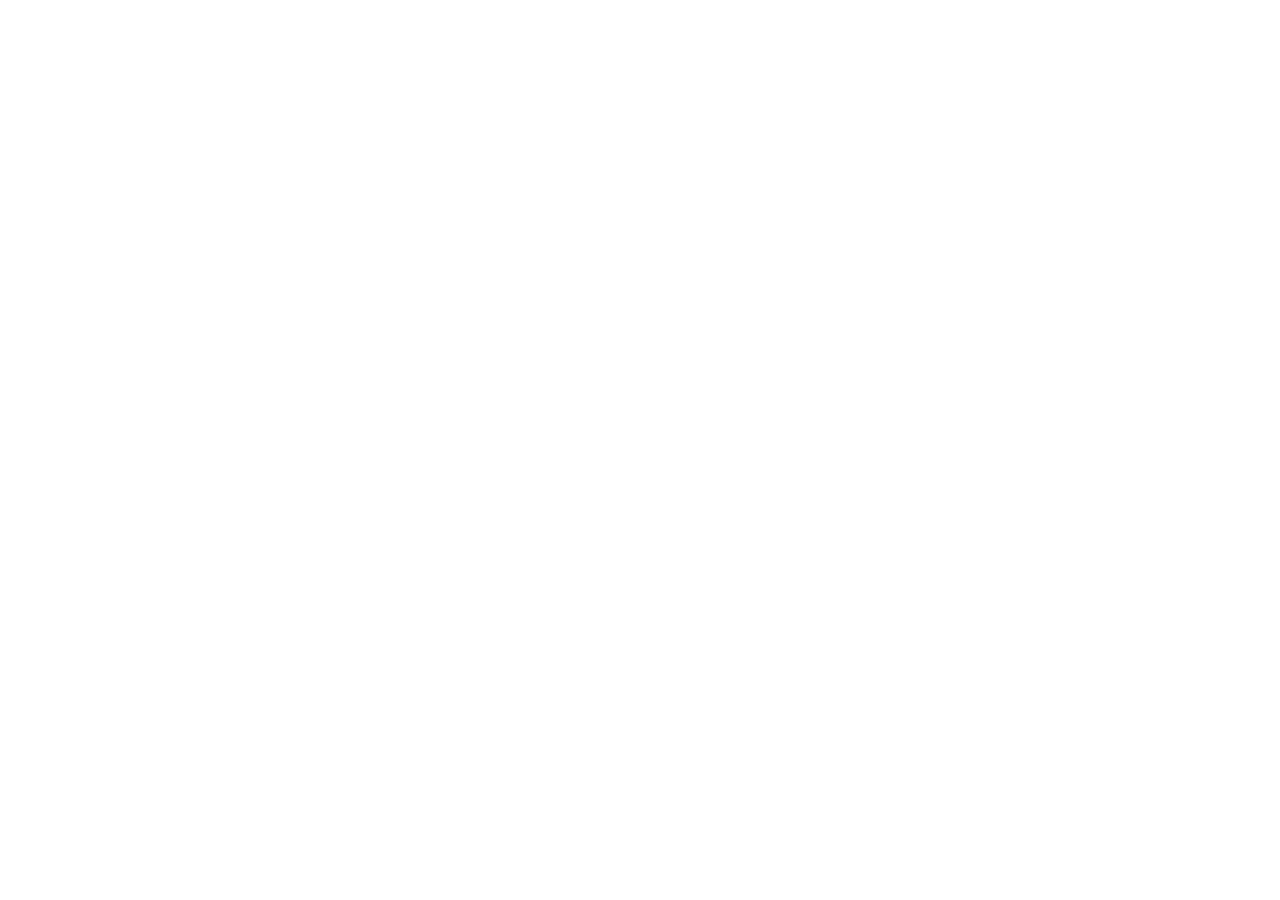
==== commit 8d1e5272: "Redirect old GitHub Pages address to Cloudflare Pages Co-Authored-By: Claude Opus 5.5 <noreply@anthr" ====
--- a/index.html
+++ b/index.html
@@ -1,57 +1,7 @@
-<!doctype html>
-<html lang="ko">
-<head>
-  <meta charset="utf-8" />
-  <meta name="viewport" content="width=device-width, initial-scale=1" />
-  <script async src="https://pagead2.googlesyndication.com/pagead/js/adsbygoogle.js?client=ca-pub-4925434492393378" crossorigin="anonymous"></script>
-  <meta name="color-scheme" content="light dark" />
-  <meta name="google-site-verification" content="EF2VO-iQ2-aE8XbWLEJMWtKK4ZJ64HwWcraIycWCmkI" />
-  <meta name="naver-site-verification" content="29ad848c2a7a71d6f9ae5b2a750b5d3fbcb6cfc6" />
-  <meta name="description" content="개역한글과 여러 공개 역본을 편하게 읽고 비교할 수 있는 PC 중심 성경 읽기 웹서비스입니다." />
-  <meta name="robots" content="index,follow" />
-  <link rel="canonical" href="https://bible-reader-1iz.pages.dev/" />
-  <link rel="alternate" hreflang="ko" href="https://bible-reader-1iz.pages.dev/" />
-  <link rel="alternate" hreflang="en" href="https://bible-reader-1iz.pages.dev/en/" />
-  <link rel="alternate" hreflang="fr" href="https://bible-reader-1iz.pages.dev/fr/" />
-  <link rel="alternate" hreflang="de" href="https://bible-reader-1iz.pages.dev/de/" />
-  <link rel="alternate" hreflang="zh" href="https://bible-reader-1iz.pages.dev/zh/" />
-  <link rel="alternate" hreflang="ru" href="https://bible-reader-1iz.pages.dev/ru/" />
-  <link rel="alternate" hreflang="la" href="https://bible-reader-1iz.pages.dev/la/" />
-  <link rel="alternate" hreflang="pt" href="https://bible-reader-1iz.pages.dev/pt/" />
-  <link rel="alternate" hreflang="ar" href="https://bible-reader-1iz.pages.dev/ar/" />
-  <link rel="alternate" hreflang="x-default" href="https://bible-reader-1iz.pages.dev/" />
-  <title>성경 읽기 · 개역한글 및 다국어 역본 비교</title>
-  <link rel="stylesheet" href="styles.css" />
-  <link rel="stylesheet" href="features.css" />
-  <link rel="stylesheet" href="ui-fix.css" />
-  <link rel="stylesheet" href="i18n-layout.css" />
-  <link rel="stylesheet" href="records-enhancements.css" />
-  <link rel="stylesheet" href="title-navigator.css" />
-</head>
-<body>
-  <header class="topbar">
-    <div class="topbar-inner centered-nav">
-      <div class="location-controls" aria-label="성경 읽기 설정">
-        <select id="translationSelect" class="translation-select" aria-label="성경 버전"><option value="krv1961">개역한글</option><option value="kjv">KJV</option><option value="web">WEB</option><option value="asv">ASV</option><option value="lsg">Louis Segond 1910</option><option value="luth1912">Lutherbibel 1912</option><option value="cuv">和合本 CUV</option><option value="synodal">Синодальный</option><option value="vulg">Vulgata</option></select>
-        <select id="bookSelect" aria-label="성경책" hidden></select>
-        <select id="chapterSelect" aria-label="장" hidden></select>
-        <select id="verseSelect" aria-label="절" hidden><option value="1">1절</option></select>
-        <form id="searchForm" class="top-search" role="search"><input id="searchInput" list="bookList" type="search" autocomplete="off" placeholder="검색" aria-label="성경 검색" /><datalist id="bookList"></datalist><button id="searchButton" type="submit">검색</button></form>
-      </div>
-      <div class="toolbar" aria-label="읽기 도구"><button id="compareToggle" class="text-button primary-tool" type="button" aria-pressed="false">비교</button><button id="fontDown" class="quick-tool">가−</button><button id="fontUp" class="quick-tool">가+</button><button id="widthToggle" class="quick-tool">↔</button><button id="pageViewToggle" class="quick-tool page-view-toggle" type="button" aria-label="양면 보기" title="양면 보기">▯</button><button id="themeToggle" class="quick-tool" aria-label="테마">◐</button></div>
-    </div>
-  </header>
-  <main><section class="reader-shell">
-    <aside class="ad-slot ad-slot-top" data-ad-slot="top" aria-label="광고 영역"><span>광고</span></aside>
-    <section id="searchPanel" class="search-panel" hidden><div class="search-panel-head"><p id="searchSummary" class="search-summary"></p><button id="closeSearch" type="button" class="search-close">닫기</button></div><div id="searchResults" class="search-results"></div></section>
-    <div class="chapter-heading"><button id="prevChapterTitle" class="title-chapter-nav" type="button">← 이전 장</button><h1 id="chapterTitle">요한복음 3장</h1><button id="nextChapterTitle" class="title-chapter-nav" type="button">다음 장 →</button></div>
-    <section id="comparePanel" class="compare-panel" hidden aria-label="역본 비교">
-      <div class="compare-head compare-head-selects"><div class="compare-translation-block"><select id="leftTranslation" aria-label="왼쪽 비교 역본"></select></div><button id="swapTranslations" type="button" class="swap-button" title="좌우 역본 바꾸기">⇄</button><div class="compare-translation-block"><select id="rightTranslation" aria-label="오른쪽 비교 역본"></select></div></div>
-      <div id="compareStatus" class="compare-status"></div><div id="compareRows" class="compare-rows"></div>
-    </section>
-    <div id="singleReader"><div id="status" class="status">본문을 불러오는 중…</div><article id="verses" class="verses"></article></div>
-    <nav class="chapter-nav"><button id="prevChapterBottom">← 이전 장</button><button id="nextChapterBottom">다음 장 →</button></nav>
-    <aside class="ad-slot ad-slot-bottom" data-ad-slot="bottom" aria-label="광고 영역"><span>광고</span></aside>
-  </section></main><footer><p id="translationAttribution">개역한글 · 대한성서공회</p><p class="source-note">외국어 역본은 공개 도메인 또는 자유 재배포가 확인된 데이터만 제공합니다.</p></footer>
-  <script src="app.js" defer></script><script src="extra-translations.js" defer></script><script src="local-file-language.js" defer></script><script src="i18n.js" defer></script><script src="reference.js" defer></script><script src="book-finder.js" defer></script><script src="compare.js" defer></script><script src="verse-picker.js" defer></script><script src="title-navigator.js" defer></script><script src="clipboard.js" defer></script><script src="title-nav.js" defer></script><script src="exact-search.js" defer></script><script src="verse-tools.js" defer></script><script src="records-enhancements.js" defer></script><script src="runtime-ui-i18n.js" defer></script><script src="analytics.js" defer></script><script src="ui-language-sync.js" defer></script>
-</body></html>+<!doctype html><html lang="ko"><head><meta charset="utf-8">
+<meta name="viewport" content="width=device-width,initial-scale=1">
+<title>새 주소로 이동합니다</title>
+<meta http-equiv="refresh" content="0; url=https://bible-reader-1iz.pages.dev/">
+<link rel="canonical" href="https://bible-reader-1iz.pages.dev/">
+<script>location.replace('https://bible-reader-1iz.pages.dev/'+location.search+location.hash);</script></head>
+<body style="font-family:sans-serif;padding:24px">이 페이지는 새 주소로 옮겼어요. <a href="https://bible-reader-1iz.pages.dev/">https://bible-reader-1iz.pages.dev/</a></body></html>
